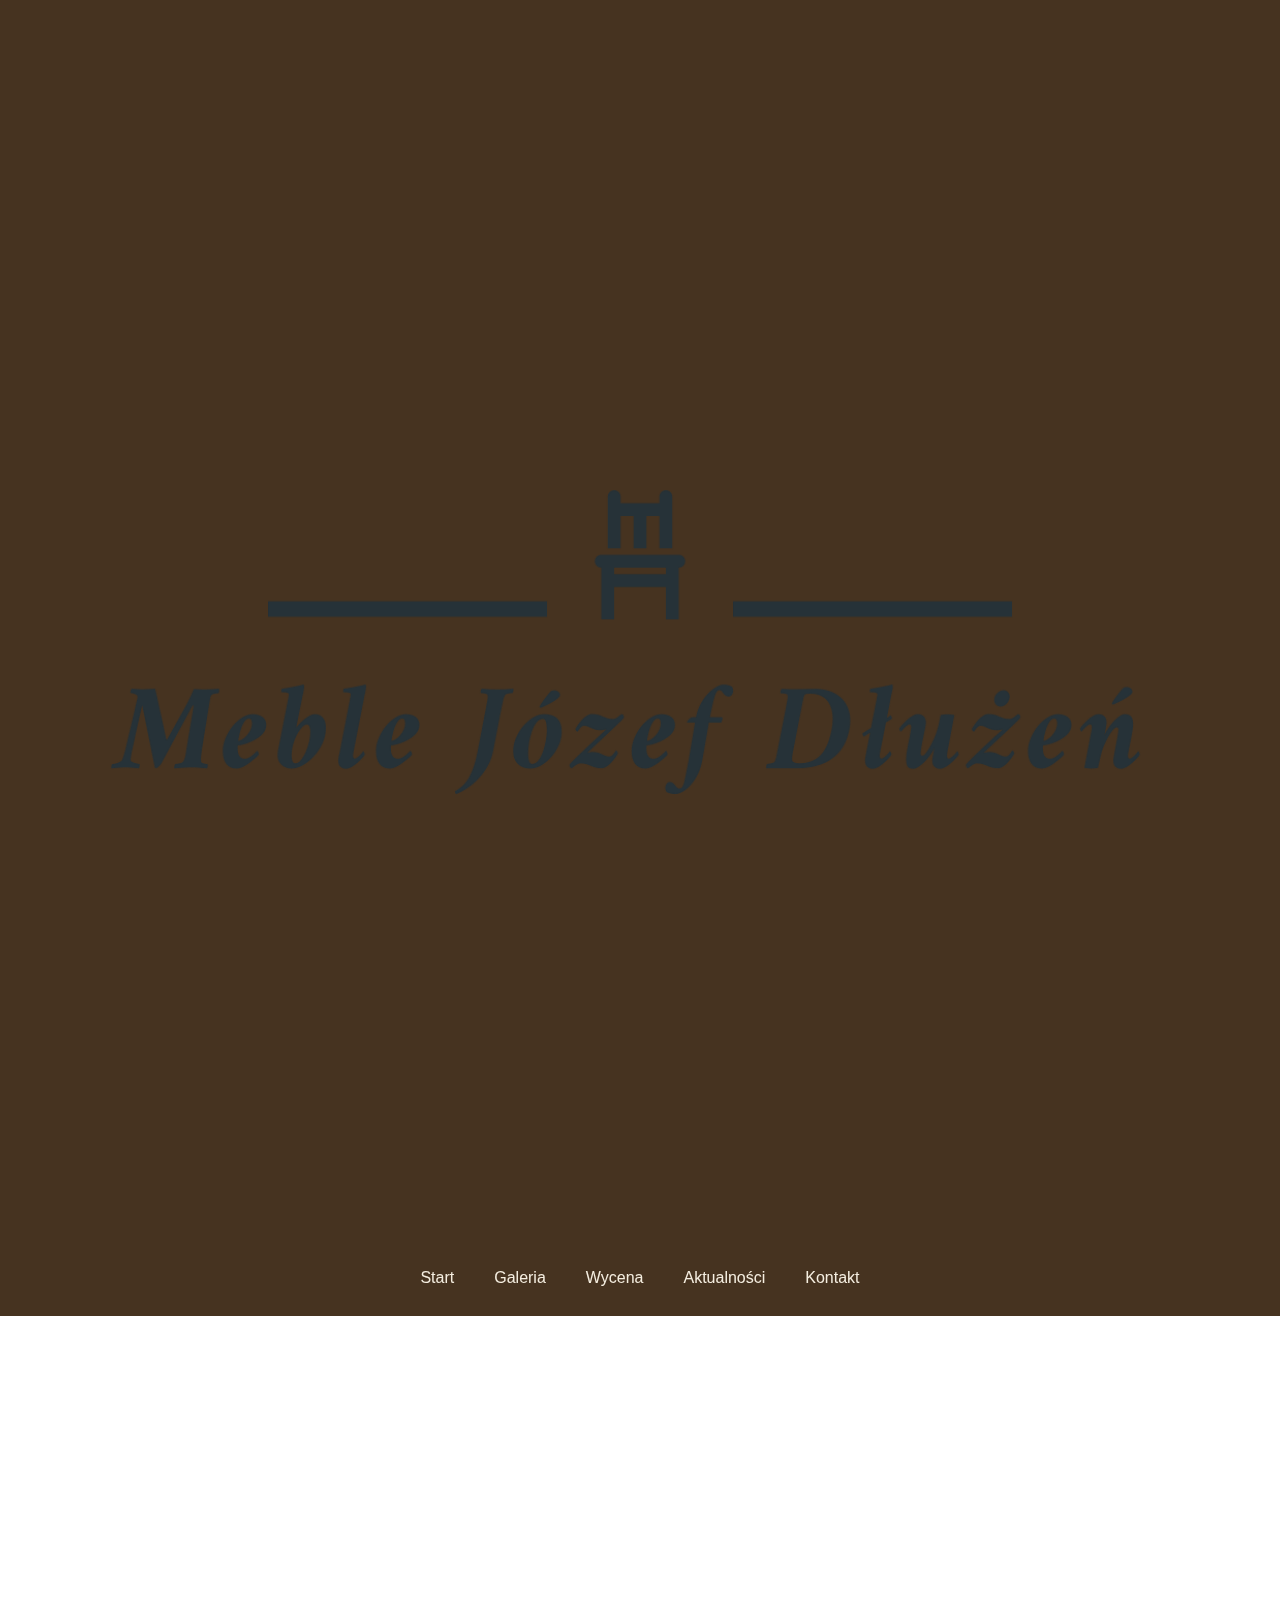
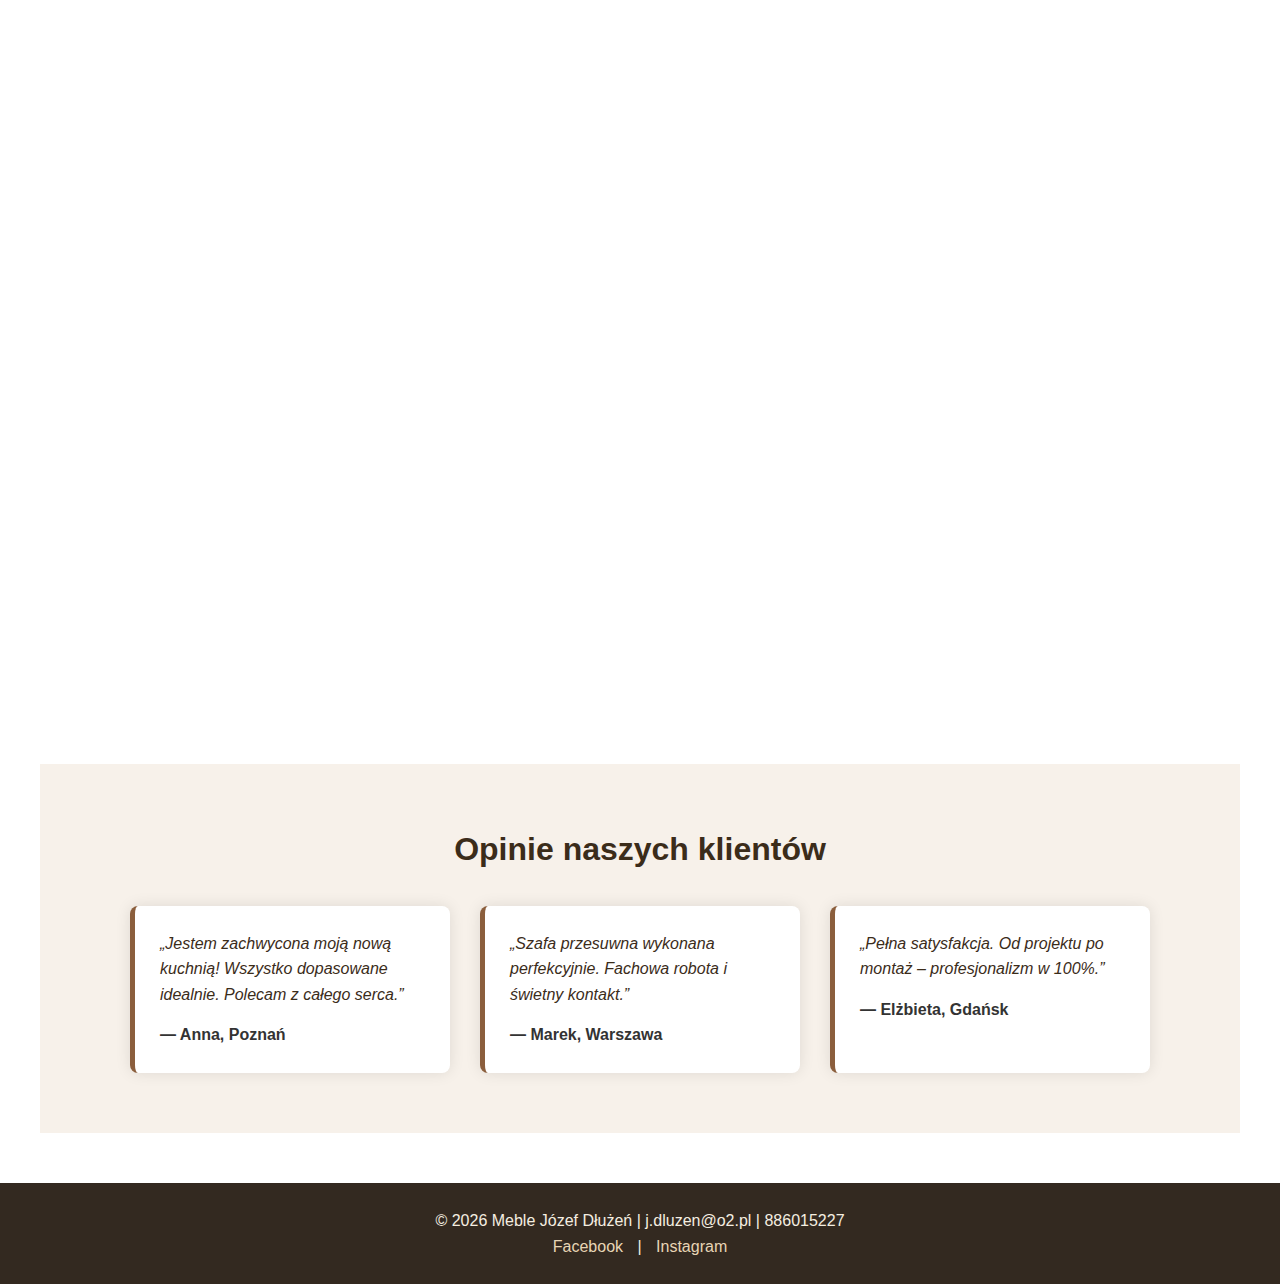
==== index.html @ 5831bed8 "asdasdasd" ====
<!DOCTYPE html>
<html lang="pl">
<head>
  <meta charset="UTF-8" />
  <title>Meble Józef Dłużeń</title>
  <meta name="viewport" content="width=device-width, initial-scale=1.0" />
  <link rel="stylesheet" href="css/style.css" />
  <script src="js/main.js" defer></script>
</head>
<body>
  <header class="main-header">
    <a href="index.html" class="logo-link"></a>
        <img src="images/logo-transparent.png" alt="Meble Józef Dłużeń" class="logo-image">
    </a>
    <button class="mobile-menu-toggle" aria-label="Toggle menu">☰</button>
    <div class="nav-overlay"></div>
    <nav class="main-nav">
      <a href="index.html">Start</a>
      <a href="galeria.html">Galeria</a>
      <a href="kalkulator.html">Wycena</a>
      <a href="aktualnosci.html">Aktualności</a>
      <a href="kontakt.html">Kontakt</a>
    </nav>
  </header>
  <section class="hero fade-in" id="hero">
    <div class="hero-text">
      <h1>Meble z duszą i charakterem</h1>
      <p>Tworzymy kuchnie, szafy i meble, które zostają z Tobą na lata.</p>
      <a href="galeria.html" class="btn">Zobacz nasze realizacje</a>
    </div>
  </section>

  <section class="mini-gallery fade-in">
    <h2>Nasze projekty</h2>
    <div class="mini-gallery-grid">
      <img src="images/sample1.jpg" onclick="openLightbox(this.src)" alt="Mini kuchnia" />
      <img src="images/sample2.jpg" onclick="openLightbox(this.src)" alt="Szafa" />
      <img src="images/sample3.jpg" onclick="openLightbox(this.src)" alt="Łazienka" />
      <img src="images/sample4.jpg" onclick="openLightbox(this.src)" alt="Biurko" />
	    <img src="images/sample5.jpg" onclick="openLightbox(this.src)" alt="Biurko" />
	    <img src="images/sample6.jpg" onclick="openLightbox(this.src)" alt="Biurko" />
    </div>
  </section>
<section class="testimonials">
  <h2>Opinie naszych klientów</h2>
  <div class="testimonial-list">
    <div class="testimonial">
      <p>„Jestem zachwycona moją nową kuchnią! Wszystko dopasowane idealnie. Polecam z całego serca.”</p>
      <span>— Anna, Poznań</span>
    </div>
    <div class="testimonial">
      <p>„Szafa przesuwna wykonana perfekcyjnie. Fachowa robota i świetny kontakt.”</p>
      <span>— Marek, Warszawa</span>
    </div>
    <div class="testimonial">
      <p>„Pełna satysfakcja. Od projektu po montaż – profesjonalizm w 100%.”</p>
      <span>— Elżbieta, Gdańsk</span>
    </div>
  </div>
</section>

  <footer class="main-footer">
    <p>&copy; 2025 Meble Józef Dłużeń | j.dluzen@o2.pl | 886015227</p>
    <div class="socials">
      <a href="#">Facebook</a> | <a href="#">Instagram</a>
    </div>
  </footer>
</body>
</html>
---- css/style.css ----
/* Reset i podstawy */
* {
  margin: 0;
  padding: 0;
  box-sizing: border-box;
}

body {
  font-family: 'Segoe UI', Tahoma, Geneva, Verdana, sans-serif;
  background: url('../images/tlo-drewno.jpg') no-repeat center center fixed;
  background-size: cover;
  color: #3b2c1a;
  line-height: 1.6;
}

/* Nagłówek */
.main-header {
  background-color: rgba(60, 40, 20, 0.95);
  color: #f5eee0;
  padding: 20px;
  text-align: center;
  position: sticky;
  top: 0;
  z-index: 1000;
  display: flex;
  flex-direction: column;
}

.main-header .logo {
  font-size: 2.2rem;
  font-weight: bold;
  margin-bottom: 15px;
}

.main-nav {
  display: flex;
  flex-wrap: wrap;
  justify-content: center;
  gap: 20px;
}

.main-nav a {
  text-decoration: none;
  color: #f5eee0;
  font-weight: 500;
  transition: color 0.3s ease;
  padding: 5px 10px;
}

.main-nav a:hover {
  color: #d2b48c;
}

/* Mobile Menu */
.mobile-menu-toggle {
  display: none;
  background: none;
  border: none;
  color: #f5eee0;
  font-size: 2rem;
  cursor: pointer;
  position: absolute;
  right: 20px;
  top: 25px;
  z-index: 1001;
}

.nav-overlay {
  display: none;
}

/* Hero sekcja */
.hero {
  background: linear-gradient(rgba(80, 55, 30, 0.7), rgba(80, 55, 30, 0.7)), url('../images/tlo-drewno.jpg') no-repeat center center;
  background-size: cover;
  color: #f5eee0;
  text-align: center;
  padding: 100px 20px;
  font-family: 'Georgia', serif;
  position: relative;
}

.hero::before {
  content: "";
  background: rgba(0, 0, 0, 0.5);
  position: absolute;
  inset: 0;
}

.hero-text {
  position: relative;
  z-index: 1;
  max-width: 700px;
  margin: 0 auto;
}

.hero-text h1 {
  font-size: 3rem;
  color: #d2b48c;
  margin-bottom: 1rem;
}

.hero-text p {
  font-size: 1.3rem;
  color: #e8d5b5;
  margin-bottom: 2rem;
}

.hero-text .btn {
  padding: 12px 30px;
  background-color: #a9744f;
  color: #fff;
  border-radius: 4px;
  text-decoration: none;
  font-weight: bold;
  transition: background 0.3s ease;
  display: inline-block;
}

.hero-text .btn:hover {
  background-color: #8d5e3a;
}

/* Galeria */
.mini-gallery {
  margin: 50px auto;
  max-width: 1200px;
  padding: 0 20px;
}

.mini-gallery h2 {
  text-align: center;
  margin-bottom: 30px;
  font-size: 2rem;
}

.mini-gallery-grid {
  display: grid;
  grid-template-columns: repeat(auto-fit, minmax(280px, 1fr));
  gap: 20px;
}

.mini-gallery-grid img {
  width: 100%;
  height: 220px;
  object-fit: cover;
  border-radius: 8px;
  cursor: pointer;
  transition: transform 0.3s ease;
  box-shadow: 0 3px 10px rgba(0,0,0,0.2);
}

.mini-gallery-grid img:hover {
  transform: scale(1.03);
}

/* Strona galerii */
.gallery {
  display: grid;
  grid-template-columns: repeat(auto-fit, minmax(320px, 1fr));
  gap: 25px;
  padding: 30px;
  max-width: 1400px;
  margin: 0 auto;
}

.gallery img {
  width: 100%;
  height: 280px;
  object-fit: cover;
  border-radius: 8px;
  cursor: pointer;
  transition: transform 0.3s ease;
  box-shadow: 0 3px 10px rgba(0,0,0,0.2);
}

.gallery img:hover {
  transform: scale(1.03);
}

/* Lightbox */
.lightbox-overlay {
  display: none;
  position: fixed;
  top: 0;
  left: 0;
  width: 100%;
  height: 100%;
  background: rgba(0,0,0,0.9);
  z-index: 9999;
  justify-content: center;
  align-items: center;
}

.lightbox-overlay.active {
  display: flex;
}

.lightbox-content {
  max-width: 90%;
  max-height: 90%;
}

.lightbox-content img {
  max-width: 100%;
  max-height: 90vh;
  border-radius: 8px;
  box-shadow: 0 0 20px rgba(0,0,0,0.6);
  animation: zoomIn 0.3s ease;
}

@keyframes zoomIn {
  from {
    transform: scale(0.9);
    opacity: 0;
  }
  to {
    transform: scale(1);
    opacity: 1;
  }
}

/* Stopka */
.main-footer {
  background-color: rgba(40, 30, 20, 0.95);
  color: #f5eee0;
  text-align: center;
  padding: 25px 10px;
  margin-top: 50px;
}

.main-footer .socials a {
  color: #e8d5b5;
  margin: 0 10px;
  text-decoration: none;
}

.main-footer .socials a:hover {
  color: #d2b48c;
}

/* Kalkulator */
.calculator {
  background-color: #fdf8f3;
  padding: 60px 20px;
  text-align: center;
  max-width: 1200px;
  margin: 0 auto;
}

.calculator form {
  max-width: 500px;
  margin: 0 auto;
  display: flex;
  flex-direction: column;
  gap: 15px;
}

.calculator select,
.calculator input {
  padding: 12px;
  border-radius: 6px;
  border: 1px solid #ccc;
  font-size: 1rem;
}

.calculator button {
  background-color: #8b5e3c;
  color: #fff;
  padding: 12px;
  border: none;
  border-radius: 6px;
  cursor: pointer;
  font-weight: bold;
  transition: background 0.3s ease;
}

.calculator button:hover {
  background-color: #a8714d;
}

.result-box {
  margin-top: 20px;
  background-color: #fff7ec;
  padding: 20px;
  border-radius: 8px;
  max-width: 500px;
  margin-left: auto;
  margin-right: auto;
  box-shadow: 0 0 10px rgba(0,0,0,0.05);
}

/* Kontakt */
.contact {
  padding: 60px 20px;
  background: #fdf8f3;
  max-width: 1200px;
  margin: 0 auto;
}

.contact form {
  max-width: 600px;
  margin: 0 auto 30px;
  display: flex;
  flex-direction: column;
  gap: 15px;
}

.contact input,
.contact textarea {
  padding: 12px;
  border: 1px solid #ccc;
  border-radius: 6px;
  font-family: inherit;
  font-size: 1rem;
}

.contact button {
  background-color: #8b5e3c;
  color: white;
  padding: 12px;
  border: none;
  border-radius: 6px;
  cursor: pointer;
}

.map-container {
  max-width: 600px;
  margin: 0 auto 20px;
}

.call-btn {
  display: block;
  background-color: #d19b66;
  color: white;
  text-align: center;
  padding: 12px;
  border-radius: 6px;
  font-weight: bold;
  text-decoration: none;
  max-width: 250px;
  margin: 20px auto;
  transition: background-color 0.3s ease;
}

.call-btn:hover {
  background-color: #b88755;
}

/* Animacje */
.fade-in {
  animation: fadeIn 1s ease forwards;
  opacity: 0;
}

@keyframes fadeIn {
  to {
    opacity: 1;
  }
}

/* Mobile Styles */
@media (max-width: 768px) {
  .main-header {
    flex-direction: row;
    justify-content: space-between;
    align-items: center;
    padding: 15px;
    text-align: left;
  }

  .main-header .logo {
    font-size: 1.5rem !important; /* Adjust this value as needed */
    white-space: nowrap; /* Prevents text from breaking into multiple lines */
    max-width: 80%; /* Ensures it doesn't overflow */
  }

  .mobile-menu-toggle {
    display: block;
  }

  .main-nav {
    position: fixed;
    top: 0;
    left: -100%;
    width: 80%;
    height: 100vh;
    background-color: rgba(60, 40, 20, 0.98);
    flex-direction: column;
    padding: 80px 20px 20px;
    transition: left 0.3s ease;
    z-index: 999;
  }

  .main-nav.active {
    left: 0;
  }

  .main-nav a {
    padding: 15px;
    margin: 5px 0;
    background: rgba(80, 55, 30, 0.7);
    border-radius: 4px;
    text-align: center;
  }

  .nav-overlay {
    display: none;
    position: fixed;
    top: 0;
    left: 0;
    right: 0;
    bottom: 0;
    background: rgba(0,0,0,0.5);
    z-index: 998;
  }

  body.menu-open {
    overflow: hidden;
  }

  body.menu-open .nav-overlay {
    display: block;
  }

  /* Responsywność hero */
  .hero {
    padding: 80px 20px;
  }

  .hero-text h1 {
    font-size: 2.2rem;
  }

  .hero-text p {
    font-size: 1.1rem;
  }

  /* Galeria */
  .mini-gallery-grid, .gallery {
    grid-template-columns: 1fr;
    gap: 15px;
  }

  .mini-gallery-grid img, .gallery img {
    height: 200px;
  }

  /* Kalkulator */
  .calculator {
    padding: 30px 15px;
  }
  
  .calculator form {
    padding: 15px;
  }
  
  .result-box {
    padding: 15px;
    margin: 15px auto;
  }

  /* Kontakt */
  .contact {
    padding: 30px 15px;
  }
  
  .contact form {
    padding: 15px;
  }
  
  .call-btn {
    width: 100%;
    max-width: none;
  }
}

@media (max-width: 480px) {
  .hero {
    padding: 60px 15px;
  }

  .hero-text h1 {
    font-size: 2rem;
  }

  /* Formularze */
  form input,
  form textarea,
  form select,
  form button {
    font-size: 16px !important;
  }
  
  .calculator button,
  .contact button {
    width: 100%;
    padding: 15px;
  }
}
/* Testimonials Section */
.testimonials {
  background-color: #f7f1ea;
  padding: 60px 20px;
  text-align: center;
  max-width: 1200px;
  margin: 0 auto;
}

.testimonials h2 {
  margin-bottom: 30px;
  font-size: 2rem;
}

.testimonial-list {
  display: flex;
  flex-wrap: wrap;
  justify-content: center;
  gap: 30px;
  margin-top: 30px;
}

.testimonial {
  background-color: #fff;
  border-left: 5px solid #8b5e3c;
  padding: 25px;
  max-width: 320px;
  box-shadow: 0 0 15px rgba(0,0,0,0.1);
  border-radius: 8px;
  font-style: italic;
  text-align: left;
  flex: 1 1 300px;
}

.testimonial p {
  margin-bottom: 15px;
  line-height: 1.6;
}

.testimonial span {
  display: block;
  margin-top: 10px;
  font-weight: bold;
  color: #333;
  font-style: normal;
}

@media (max-width: 768px) {
  .testimonials {
    padding: 40px 15px;
  }
  
  .testimonial {
    max-width: 100%;
    flex-basis: 100%;
  }
}
/* News Section */
.news-section {
  max-width: 800px;
  margin: 50px auto;
  padding: 0 20px;
}

.news-section h2 {
  font-size: 2rem;
  margin-bottom: 30px;
  text-align: center;
  color: #5a3e2a;
}

.news-article {
  margin-bottom: 40px;
  background: rgba(255, 255, 255, 0.9);
  padding: 25px;
  border-radius: 8px;
  box-shadow: 0 3px 10px rgba(0,0,0,0.1);
}

.news-article h3 {
  font-size: 1.4rem;
  color: #8b5e3c;
  margin-bottom: 15px;
}

.news-article p {
  line-height: 1.7;
  color: #555;
}

@media (max-width: 768px) {
  .news-section {
    padding: 0 15px;
  }
  
  .news-article {
    padding: 20px;
  }
  
  .news-article h3 {
    font-size: 1.2rem;
  }
}
.mini-gallery-grid img, 
.gallery img {
  -webkit-tap-highlight-color: transparent;
  -webkit-touch-callout: none;
  -webkit-user-select: none;
  user-select: none;
}
/* Logo Styles */
.logo-link {
  display: inline-block;
  max-width: 180px; /* Adjust based on your logo size */
  margin: 0 auto;
}

.logo-image {
  width: 100%;
  height: auto;
  display: block;
  transition: opacity 0.3s ease;
}

.logo-image:hover {
  opacity: 0.9;
}

/* Mobile Adjustments */
@media (max-width: 768px) {
  .logo-link {
    max-width: 140px; /* Smaller on mobile */
    margin-left: 10px; /* Aligns better with menu button */
  }
  
  /* If you need even smaller */
  @media (max-width: 480px) {
    .logo-link {
      max-width: 120px;
    }
  }
}
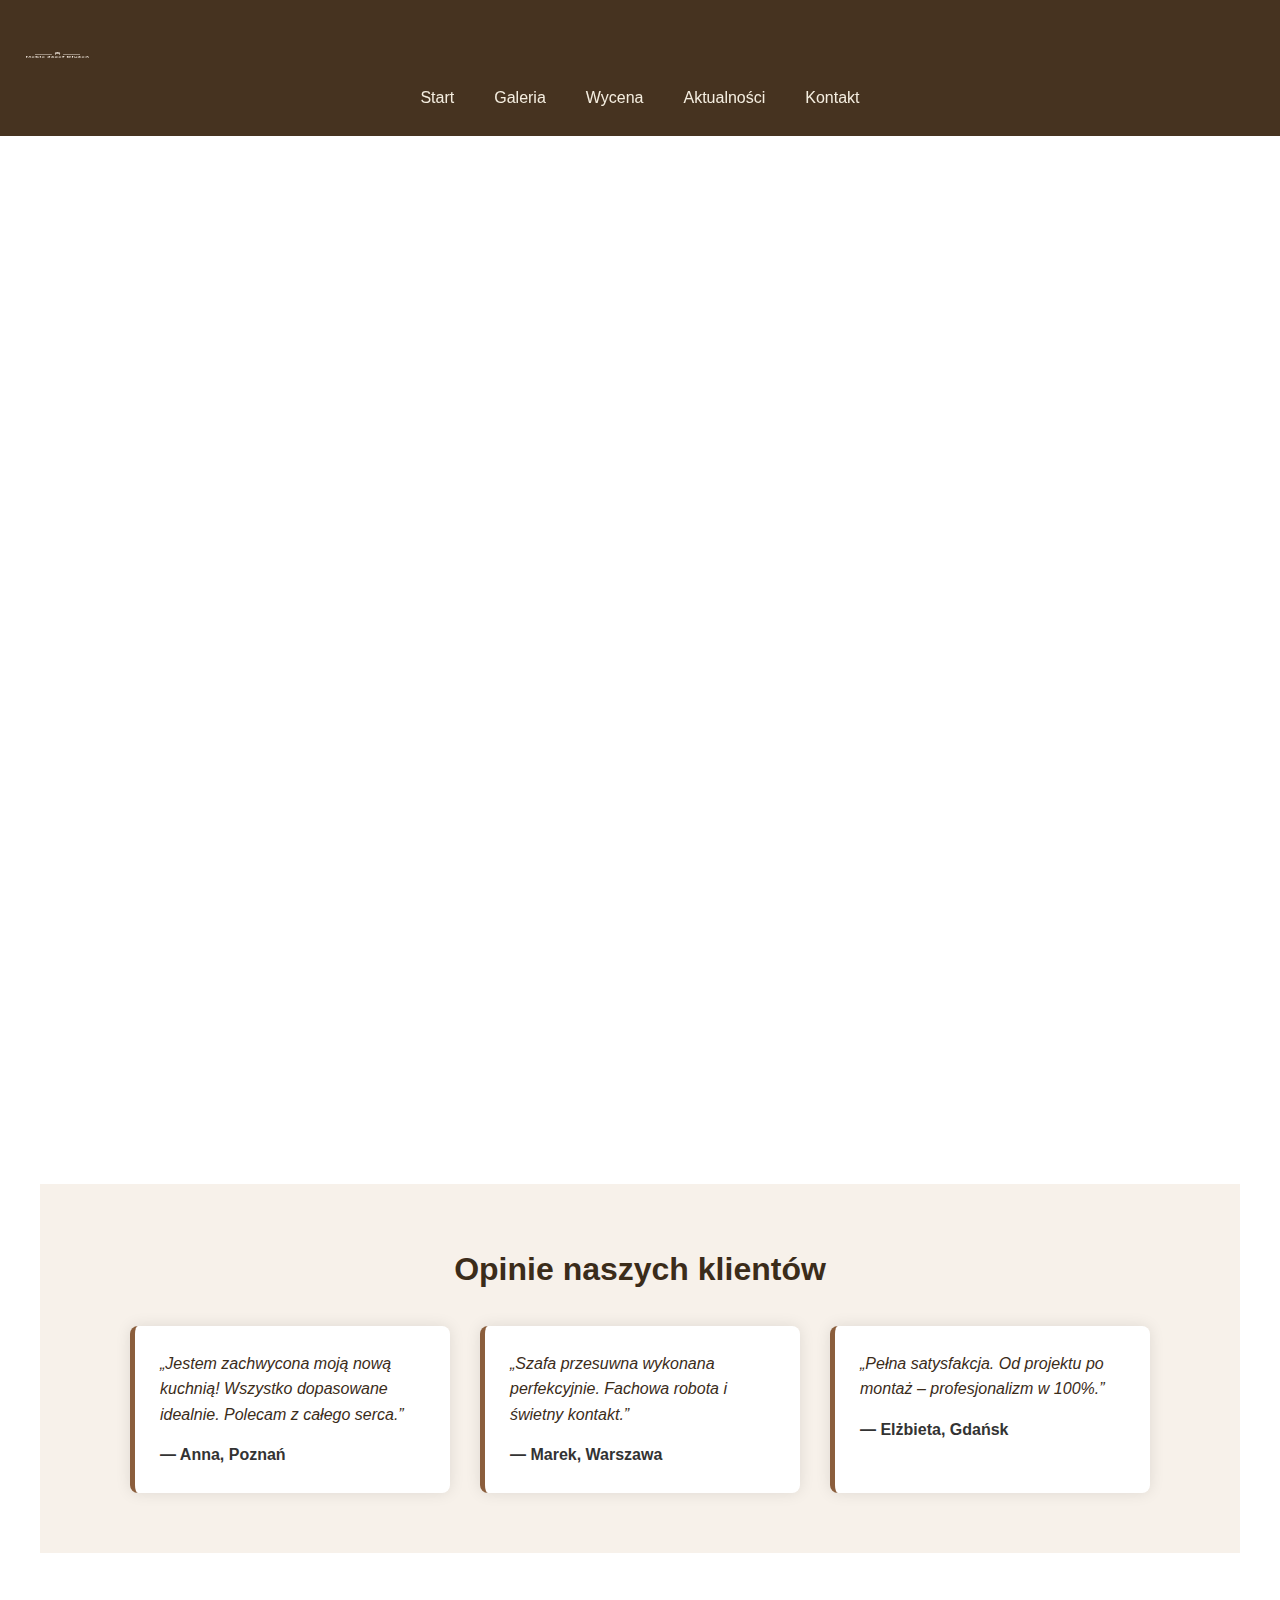
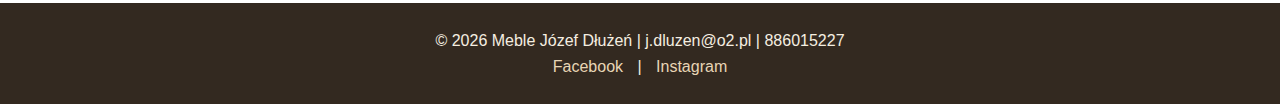
==== commit a0fcb5da: "changing logo" ====
--- a/index.html
+++ b/index.html
@@ -10,7 +10,12 @@
 <body>
   <header class="main-header">
     <a href="index.html" class="logo-link"></a>
-        <img src="images/logo-transparent.png" alt="Meble Józef Dłużeń" class="logo-image">
+    <img src="images/logo-transparent.png" 
+         alt="Meble Józef Dłużeń"
+         class="logo-image"
+         loading="lazy"
+         width="150" 
+         height="50">
     </a>
     <button class="mobile-menu-toggle" aria-label="Toggle menu">☰</button>
     <div class="nav-overlay"></div>
--- a/css/style.css
+++ b/css/style.css
@@ -610,16 +610,13 @@
 }
 /* Logo Styles */
 .logo-link {
-  display: inline-block;
-  max-width: 180px; /* Adjust based on your logo size */
-  margin: 0 auto;
+  width: 60px; /* Fixed width */
+  margin: 5px auto;
 }
 
 .logo-image {
-  width: 100%;
-  height: auto;
-  display: block;
-  transition: opacity 0.3s ease;
+  transform: scale(0.5); /* Makes it half size */
+  transform-origin: left center;
 }
 
 .logo-image:hover {
@@ -629,14 +626,7 @@
 /* Mobile Adjustments */
 @media (max-width: 768px) {
   .logo-link {
-    max-width: 140px; /* Smaller on mobile */
-    margin-left: 10px; /* Aligns better with menu button */
-  }
-  
-  /* If you need even smaller */
-  @media (max-width: 480px) {
-    .logo-link {
-      max-width: 120px;
-    }
+    width: 80px; /* Smaller on mobile */
+    margin-left: 0; /* Better alignment */
   }
 }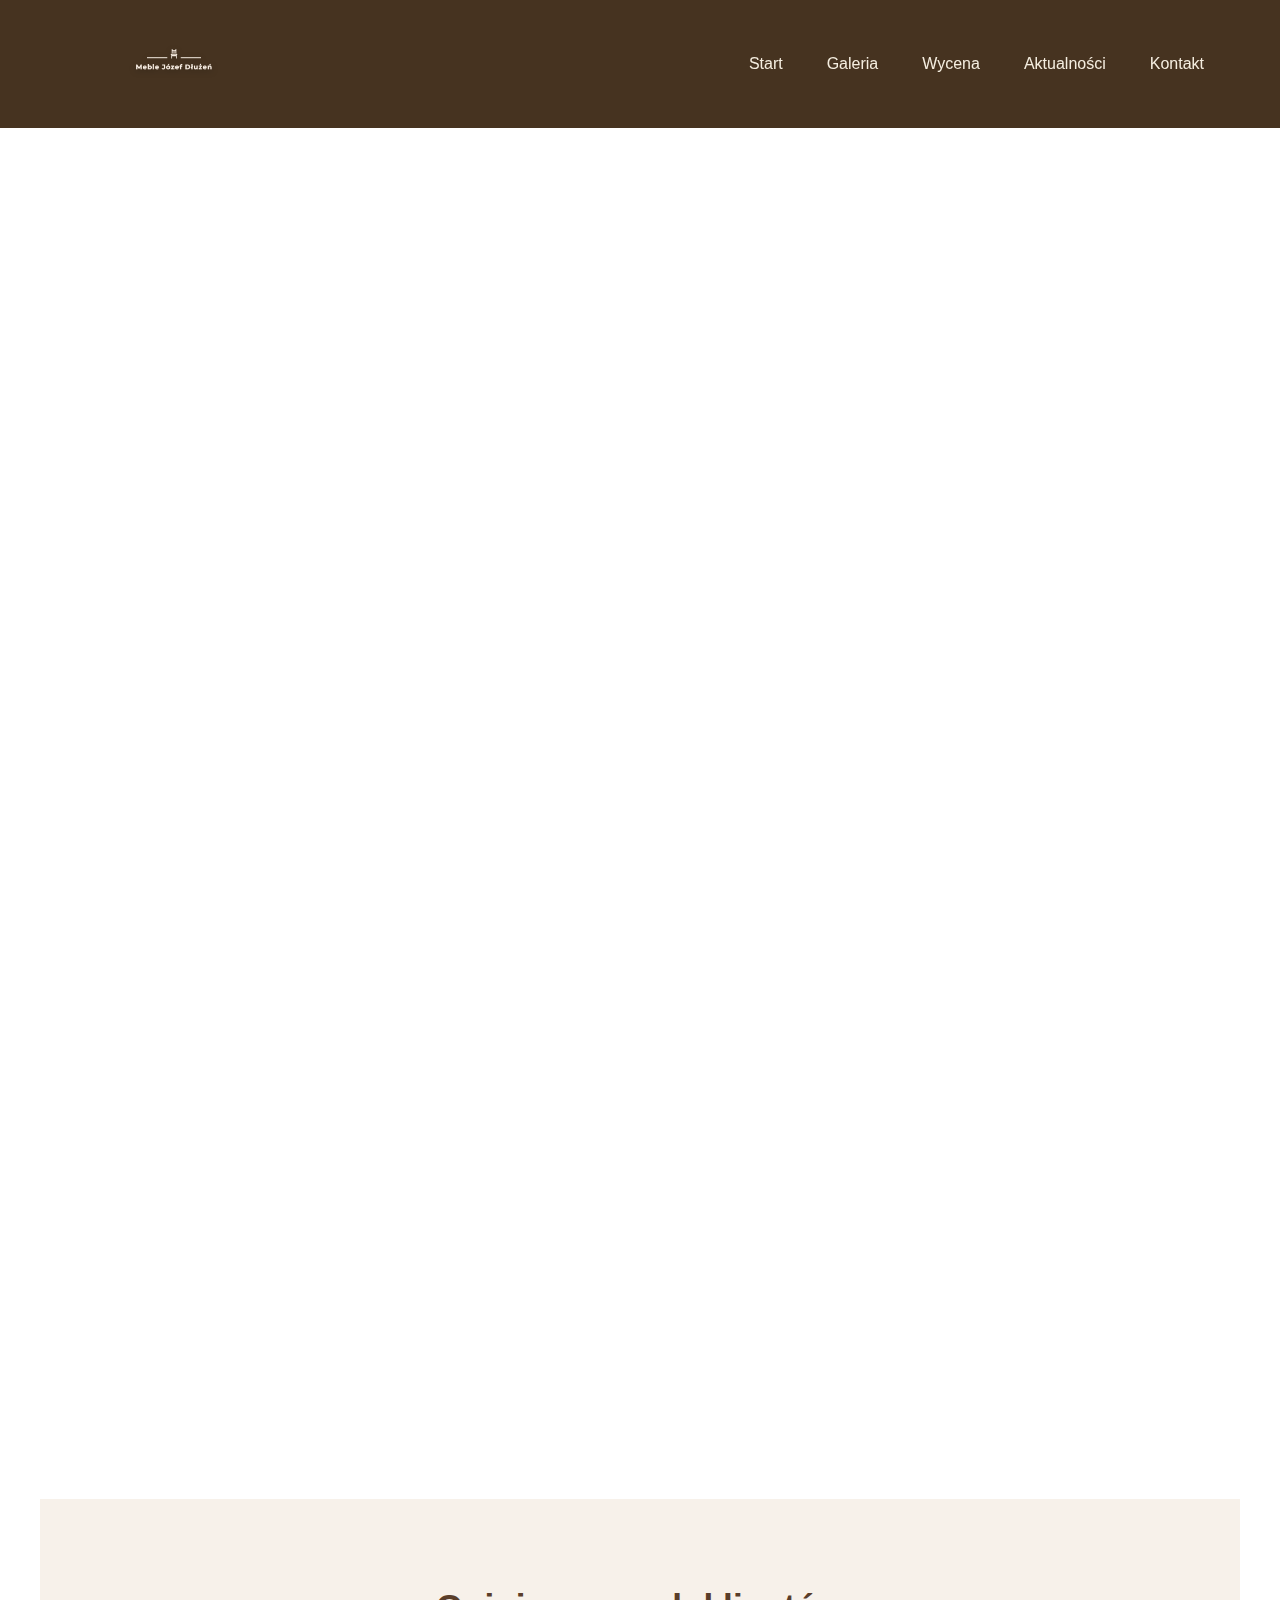
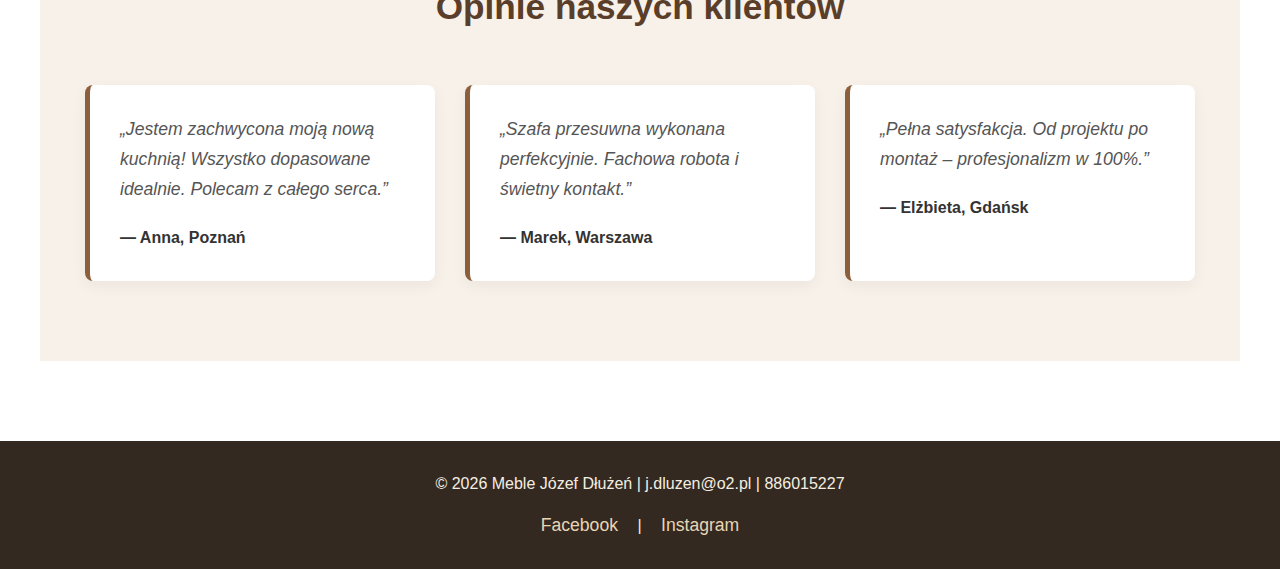
==== commit 201d7e91: "changes" ====
--- a/index.html
+++ b/index.html
@@ -9,16 +9,14 @@
 </head>
 <body>
   <header class="main-header">
-    <a href="index.html" class="logo-link"></a>
-    <img src="images/logo-transparent.png" 
-         alt="Meble Józef Dłużeń"
-         class="logo-image"
-         loading="lazy"
-         width="150" 
-         height="50">
+    <a href="index.html" class="logo-link">
+      <img src="images/logo-transparent.png" 
+           alt="Meble Józef Dłużeń"
+           class="logo-image"
+           loading="lazy">
     </a>
     <button class="mobile-menu-toggle" aria-label="Toggle menu">☰</button>
-    <div class="nav-overlay"></div>
+
     <nav class="main-nav">
       <a href="index.html">Start</a>
       <a href="galeria.html">Galeria</a>
@@ -26,6 +24,8 @@
       <a href="aktualnosci.html">Aktualności</a>
       <a href="kontakt.html">Kontakt</a>
     </nav>
+
+    <div class="nav-overlay"></div>
   </header>
   <section class="hero fade-in" id="hero">
     <div class="hero-text">
--- a/css/style.css
+++ b/css/style.css
@@ -13,42 +13,62 @@
   line-height: 1.6;
 }
 
-/* Nagłówek */
+/* Nagłówek - Zaktualizowany układ */
 .main-header {
   background-color: rgba(60, 40, 20, 0.95);
   color: #f5eee0;
-  padding: 20px;
-  text-align: center;
+  padding: 15px 5%;
   position: sticky;
   top: 0;
   z-index: 1000;
   display: flex;
-  flex-direction: column;
-}
-
-.main-header .logo {
-  font-size: 2.2rem;
-  font-weight: bold;
-  margin-bottom: 15px;
-}
-
+  flex-wrap: wrap;
+  align-items: center;
+  justify-content: space-between;
+}
+
+/* Nowe style dla logo */
+.logo-link {
+  display: block;
+  width: 220px; /* Rozmiar na desktop */
+  margin-right: auto;
+  z-index: 1001;
+  transition: transform 0.3s ease;
+}
+
+.logo-image {
+  width: 100%;
+  height: auto;
+  max-height: 90px;
+  object-fit: contain;
+  image-rendering: -webkit-optimize-contrast;
+  filter: drop-shadow(0 2px 3px rgba(0,0,0,0.3));
+}
+
+.logo-link:hover .logo-image {
+  transform: scale(1.05);
+}
+
+/* Nawigacja */
 .main-nav {
   display: flex;
   flex-wrap: wrap;
-  justify-content: center;
   gap: 20px;
+  margin-left: 30px;
 }
 
 .main-nav a {
   text-decoration: none;
   color: #f5eee0;
   font-weight: 500;
-  transition: color 0.3s ease;
-  padding: 5px 10px;
+  transition: all 0.3s ease;
+  padding: 8px 12px;
+  border-radius: 4px;
 }
 
 .main-nav a:hover {
   color: #d2b48c;
+  background: rgba(80, 55, 30, 0.5);
 }
 
 /* Mobile Menu */
@@ -59,10 +79,8 @@
   color: #f5eee0;
   font-size: 2rem;
   cursor: pointer;
-  position: absolute;
-  right: 20px;
-  top: 25px;
   z-index: 1001;
+  order: 2;
 }
 
 .nav-overlay {
@@ -75,9 +93,13 @@
   background-size: cover;
   color: #f5eee0;
   text-align: center;
-  padding: 100px 20px;
+  padding: 120px 20px;
   font-family: 'Georgia', serif;
   position: relative;
+  min-height: 70vh;
+  display: flex;
+  align-items: center;
+  justify-content: center;
 }
 
 .hero::before {
@@ -90,92 +112,101 @@
 .hero-text {
   position: relative;
   z-index: 1;
-  max-width: 700px;
-  margin: 0 auto;
+  max-width: 800px;
+  padding: 0 20px;
 }
 
 .hero-text h1 {
-  font-size: 3rem;
+  font-size: 3.2rem;
   color: #d2b48c;
-  margin-bottom: 1rem;
+  margin-bottom: 1.5rem;
+  text-shadow: 1px 1px 3px rgba(0,0,0,0.5);
 }
 
 .hero-text p {
-  font-size: 1.3rem;
+  font-size: 1.4rem;
   color: #e8d5b5;
-  margin-bottom: 2rem;
+  margin-bottom: 2.5rem;
+  text-shadow: 1px 1px 2px rgba(0,0,0,0.5);
 }
 
 .hero-text .btn {
-  padding: 12px 30px;
+  padding: 14px 35px;
   background-color: #a9744f;
   color: #fff;
   border-radius: 4px;
   text-decoration: none;
   font-weight: bold;
-  transition: background 0.3s ease;
+  transition: all 0.3s ease;
   display: inline-block;
+  font-size: 1.1rem;
+  border: 2px solid transparent;
 }
 
 .hero-text .btn:hover {
   background-color: #8d5e3a;
+  border-color: #f5eee0;
 }
 
 /* Galeria */
 .mini-gallery {
-  margin: 50px auto;
-  max-width: 1200px;
+  margin: 60px auto;
+  max-width: 1300px;
   padding: 0 20px;
 }
 
 .mini-gallery h2 {
   text-align: center;
-  margin-bottom: 30px;
-  font-size: 2rem;
+  margin-bottom: 40px;
+  font-size: 2.2rem;
+  color: #5a3e2a;
 }
 
 .mini-gallery-grid {
   display: grid;
-  grid-template-columns: repeat(auto-fit, minmax(280px, 1fr));
-  gap: 20px;
+  grid-template-columns: repeat(auto-fit, minmax(300px, 1fr));
+  gap: 25px;
 }
 
 .mini-gallery-grid img {
   width: 100%;
-  height: 220px;
+  height: 250px;
   object-fit: cover;
   border-radius: 8px;
   cursor: pointer;
-  transition: transform 0.3s ease;
-  box-shadow: 0 3px 10px rgba(0,0,0,0.2);
+  transition: all 0.4s ease;
+  box-shadow: 0 4px 12px rgba(0,0,0,0.2);
+  -webkit-tap-highlight-color: transparent;
 }
 
 .mini-gallery-grid img:hover {
   transform: scale(1.03);
+  box-shadow: 0 6px 16px rgba(0,0,0,0.3);
 }
 
 /* Strona galerii */
 .gallery {
   display: grid;
-  grid-template-columns: repeat(auto-fit, minmax(320px, 1fr));
-  gap: 25px;
-  padding: 30px;
-  max-width: 1400px;
+  grid-template-columns: repeat(auto-fit, minmax(350px, 1fr));
+  gap: 30px;
+  padding: 40px;
+  max-width: 1500px;
   margin: 0 auto;
 }
 
 .gallery img {
   width: 100%;
-  height: 280px;
+  height: 300px;
   object-fit: cover;
-  border-radius: 8px;
+  border-radius: 10px;
   cursor: pointer;
-  transition: transform 0.3s ease;
-  box-shadow: 0 3px 10px rgba(0,0,0,0.2);
+  transition: all 0.4s ease;
+  box-shadow: 0 4px 12px rgba(0,0,0,0.2);
 }
 
 .gallery img:hover {
   transform: scale(1.03);
+  box-shadow: 0 6px 16px rgba(0,0,0,0.3);
 }
 
 /* Lightbox */
@@ -186,7 +217,7 @@
   left: 0;
   width: 100%;
   height: 100%;
-  background: rgba(0,0,0,0.9);
+  background: rgba(0,0,0,0.95);
   z-index: 9999;
   justify-content: center;
   align-items: center;
@@ -199,19 +230,20 @@
 .lightbox-content {
   max-width: 90%;
   max-height: 90%;
+  position: relative;
 }
 
 .lightbox-content img {
   max-width: 100%;
   max-height: 90vh;
-  border-radius: 8px;
-  box-shadow: 0 0 20px rgba(0,0,0,0.6);
-  animation: zoomIn 0.3s ease;
+  border-radius: 12px;
+  box-shadow: 0 0 30px rgba(0,0,0,0.8);
+  animation: zoomIn 0.4s ease;
 }
 
 @keyframes zoomIn {
   from {
-    transform: scale(0.9);
+    transform: scale(0.95);
     opacity: 0;
   }
   to {
@@ -225,14 +257,20 @@
   background-color: rgba(40, 30, 20, 0.95);
   color: #f5eee0;
   text-align: center;
-  padding: 25px 10px;
-  margin-top: 50px;
+  padding: 30px 10px;
+  margin-top: 80px;
+}
+
+.main-footer p {
+  margin-bottom: 15px;
 }
 
 .main-footer .socials a {
   color: #e8d5b5;
-  margin: 0 10px;
+  margin: 0 15px;
   text-decoration: none;
+  font-size: 1.1rem;
+  transition: color 0.3s ease;
 }
 
 .main-footer .socials a:hover {
@@ -242,91 +280,156 @@
 /* Kalkulator */
 .calculator {
   background-color: #fdf8f3;
-  padding: 60px 20px;
+  padding: 80px 20px;
   text-align: center;
   max-width: 1200px;
   margin: 0 auto;
+  border-radius: 10px;
+  box-shadow: 0 5px 15px rgba(0,0,0,0.1);
+}
+
+.calculator h2 {
+  color: #5a3e2a;
+  margin-bottom: 40px;
+  font-size: 2.2rem;
 }
 
 .calculator form {
-  max-width: 500px;
+  max-width: 600px;
   margin: 0 auto;
   display: flex;
   flex-direction: column;
-  gap: 15px;
+  gap: 20px;
+}
+
+.calculator label {
+  display: block;
+  text-align: left;
+  margin-bottom: 8px;
+  color: #5a3e2a;
+  font-weight: 500;
 }
 
 .calculator select,
 .calculator input {
-  padding: 12px;
+  padding: 14px;
   border-radius: 6px;
   border: 1px solid #ccc;
   font-size: 1rem;
+  background: #fff;
 }
 
 .calculator button {
   background-color: #8b5e3c;
   color: #fff;
-  padding: 12px;
+  padding: 14px;
   border: none;
   border-radius: 6px;
   cursor: pointer;
   font-weight: bold;
-  transition: background 0.3s ease;
+  font-size: 1.1rem;
+  transition: all 0.3s ease;
+  margin-top: 10px;
 }
 
 .calculator button:hover {
   background-color: #a8714d;
+  transform: translateY(-2px);
 }
 
 .result-box {
-  margin-top: 20px;
+  margin-top: 30px;
   background-color: #fff7ec;
-  padding: 20px;
+  padding: 25px;
   border-radius: 8px;
-  max-width: 500px;
+  max-width: 600px;
   margin-left: auto;
   margin-right: auto;
-  box-shadow: 0 0 10px rgba(0,0,0,0.05);
+  box-shadow: 0 3px 10px rgba(0,0,0,0.05);
+  text-align: left;
+}
+
+.result-box p {
+  margin-bottom: 10px;
+  color: #5a3e2a;
+}
+
+.result-box .note {
+  font-size: 0.9rem;
+  color: #888;
+  margin-top: 15px;
 }
 
 /* Kontakt */
 .contact {
-  padding: 60px 20px;
+  padding: 80px 20px;
   background: #fdf8f3;
   max-width: 1200px;
   margin: 0 auto;
+  border-radius: 10px;
+  box-shadow: 0 5px 15px rgba(0,0,0,0.1);
+}
+
+.contact h2 {
+  text-align: center;
+  color: #5a3e2a;
+  margin-bottom: 40px;
+  font-size: 2.2rem;
 }
 
 .contact form {
   max-width: 600px;
-  margin: 0 auto 30px;
+  margin: 0 auto 40px;
   display: flex;
   flex-direction: column;
-  gap: 15px;
+  gap: 20px;
+}
+
+.contact label {
+  display: block;
+  margin-bottom: 8px;
+  color: #5a3e2a;
+  font-weight: 500;
 }
 
 .contact input,
 .contact textarea {
-  padding: 12px;
+  padding: 14px;
   border: 1px solid #ccc;
   border-radius: 6px;
   font-family: inherit;
   font-size: 1rem;
+  width: 100%;
+}
+
+.contact textarea {
+  min-height: 150px;
+  resize: vertical;
 }
 
 .contact button {
   background-color: #8b5e3c;
   color: white;
-  padding: 12px;
+  padding: 14px;
   border: none;
   border-radius: 6px;
   cursor: pointer;
+  font-weight: bold;
+  font-size: 1.1rem;
+  transition: all 0.3s ease;
+}
+
+.contact button:hover {
+  background-color: #a8714d;
+  transform: translateY(-2px);
 }
 
 .map-container {
-  max-width: 600px;
-  margin: 0 auto 20px;
+  max-width: 800px;
+  margin: 0 auto;
+  border-radius: 10px;
+  overflow: hidden;
+  box-shadow: 0 3px 15px rgba(0,0,0,0.1);
 }
 
 .call-btn {
@@ -334,17 +437,113 @@
   background-color: #d19b66;
   color: white;
   text-align: center;
-  padding: 12px;
+  padding: 14px;
   border-radius: 6px;
   font-weight: bold;
   text-decoration: none;
-  max-width: 250px;
-  margin: 20px auto;
-  transition: background-color 0.3s ease;
+  max-width: 300px;
+  margin: 30px auto;
+  transition: all 0.3s ease;
+  font-size: 1.1rem;
 }
 
 .call-btn:hover {
   background-color: #b88755;
+  transform: translateY(-2px);
+}
+
+/* Opinie */
+.testimonials {
+  background-color: #f7f1ea;
+  padding: 80px 20px;
+  text-align: center;
+  max-width: 1200px;
+  margin: 0 auto;
+}
+
+.testimonials h2 {
+  color: #5a3e2a;
+  margin-bottom: 50px;
+  font-size: 2.2rem;
+}
+
+.testimonial-list {
+  display: flex;
+  flex-wrap: wrap;
+  justify-content: center;
+  gap: 30px;
+  margin-top: 30px;
+}
+
+.testimonial {
+  background-color: #fff;
+  border-left: 5px solid #8b5e3c;
+  padding: 30px;
+  max-width: 350px;
+  box-shadow: 0 5px 15px rgba(0,0,0,0.05);
+  border-radius: 8px;
+  font-style: italic;
+  text-align: left;
+  flex: 1 1 300px;
+  transition: transform 0.3s ease;
+}
+
+.testimonial:hover {
+  transform: translateY(-5px);
+}
+
+.testimonial p {
+  margin-bottom: 20px;
+  line-height: 1.7;
+  color: #555;
+  font-size: 1.1rem;
+}
+
+.testimonial span {
+  display: block;
+  margin-top: 15px;
+  font-weight: bold;
+  color: #333;
+  font-style: normal;
+}
+
+/* Aktualności */
+.news-section {
+  max-width: 900px;
+  margin: 60px auto;
+  padding: 0 20px;
+}
+
+.news-section h2 {
+  font-size: 2.2rem;
+  margin-bottom: 40px;
+  text-align: center;
+  color: #5a3e2a;
+}
+
+.news-article {
+  margin-bottom: 50px;
+  background: rgba(255, 255, 255, 0.95);
+  padding: 30px;
+  border-radius: 10px;
+  box-shadow: 0 5px 15px rgba(0,0,0,0.1);
+  transition: transform 0.3s ease;
+}
+
+.news-article:hover {
+  transform: translateY(-3px);
+}
+
+.news-article h3 {
+  font-size: 1.5rem;
+  color: #8b5e3c;
+  margin-bottom: 20px;
+}
+
+.news-article p {
+  line-height: 1.8;
+  color: #555;
+  margin-bottom: 15px;
 }
 
 /* Animacje */
@@ -360,50 +559,62 @@
 }
 
 /* Mobile Styles */
+@media (max-width: 992px) {
+  .logo-link {
+    width: 180px;
+  }
+  
+  .hero-text h1 {
+    font-size: 2.8rem;
+  }
+  
+  .hero-text p {
+    font-size: 1.2rem;
+  }
+}
+
 @media (max-width: 768px) {
   .main-header {
-    flex-direction: row;
-    justify-content: space-between;
-    align-items: center;
-    padding: 15px;
-    text-align: left;
-  }
-
-  .main-header .logo {
-    font-size: 1.5rem !important; /* Adjust this value as needed */
-    white-space: nowrap; /* Prevents text from breaking into multiple lines */
-    max-width: 80%; /* Ensures it doesn't overflow */
-  }
-
+    padding: 12px 5%;
+  }
+  
+  .logo-link {
+    width: 160px;
+    order: 1;
+  }
+  
   .mobile-menu-toggle {
     display: block;
-  }
-
+    order: 2;
+  }
+  
   .main-nav {
     position: fixed;
     top: 0;
     left: -100%;
-    width: 80%;
+    width: 85%;
     height: 100vh;
     background-color: rgba(60, 40, 20, 0.98);
     flex-direction: column;
-    padding: 80px 20px 20px;
-    transition: left 0.3s ease;
-    z-index: 999;
-  }
-
+    padding: 80px 30px 30px;
+    transition: left 0.4s ease;
+    z-index: 1000;
+    margin-left: 0;
+    order: 3;
+    justify-content: flex-start;
+  }
+  
   .main-nav.active {
     left: 0;
   }
-
+  
   .main-nav a {
     padding: 15px;
-    margin: 5px 0;
+    margin: 8px 0;
     background: rgba(80, 55, 30, 0.7);
-    border-radius: 4px;
     text-align: center;
   }
-
+  
   .nav-overlay {
     display: none;
     position: fixed;
@@ -412,221 +623,73 @@
     right: 0;
     bottom: 0;
     background: rgba(0,0,0,0.5);
-    z-index: 998;
-  }
-
+    z-index: 999;
+  }
+  
   body.menu-open {
     overflow: hidden;
   }
-
+  
   body.menu-open .nav-overlay {
     display: block;
   }
-
-  /* Responsywność hero */
+  
   .hero {
-    padding: 80px 20px;
-  }
-
+    padding: 100px 20px;
+    min-height: 60vh;
+  }
+  
   .hero-text h1 {
-    font-size: 2.2rem;
-  }
-
+    font-size: 2.4rem;
+  }
+  
   .hero-text p {
     font-size: 1.1rem;
   }
-
-  /* Galeria */
-  .mini-gallery-grid, .gallery {
+  
+  .mini-gallery-grid, 
+  .gallery {
     grid-template-columns: 1fr;
-    gap: 15px;
-  }
-
-  .mini-gallery-grid img, .gallery img {
-    height: 200px;
-  }
-
-  /* Kalkulator */
-  .calculator {
-    padding: 30px 15px;
-  }
-  
-  .calculator form {
-    padding: 15px;
-  }
-  
-  .result-box {
-    padding: 15px;
-    margin: 15px auto;
-  }
-
-  /* Kontakt */
+  }
+  
+  .calculator,
   .contact {
-    padding: 30px 15px;
-  }
-  
-  .contact form {
-    padding: 15px;
+    padding: 50px 20px;
+  }
+  
+  .testimonial {
+    max-width: 100%;
+  }
+}
+
+@media (max-width: 480px) {
+  .logo-link {
+    width: 140px; /* 3x większe niż poprzednio */
+  }
+  
+  .logo-image {
+    max-height: 70px;
+  }
+  
+  .hero {
+    padding: 80px 15px;
+  }
+  
+  .hero-text h1 {
+    font-size: 2rem;
+  }
+  
+  .hero-text .btn {
+    padding: 12px 25px;
+    font-size: 1rem;
+  }
+  
+  .main-footer p {
+    font-size: 0.9rem;
   }
   
   .call-btn {
     width: 100%;
     max-width: none;
   }
-}
-
-@media (max-width: 480px) {
-  .hero {
-    padding: 60px 15px;
-  }
-
-  .hero-text h1 {
-    font-size: 2rem;
-  }
-
-  /* Formularze */
-  form input,
-  form textarea,
-  form select,
-  form button {
-    font-size: 16px !important;
-  }
-  
-  .calculator button,
-  .contact button {
-    width: 100%;
-    padding: 15px;
-  }
-}
-/* Testimonials Section */
-.testimonials {
-  background-color: #f7f1ea;
-  padding: 60px 20px;
-  text-align: center;
-  max-width: 1200px;
-  margin: 0 auto;
-}
-
-.testimonials h2 {
-  margin-bottom: 30px;
-  font-size: 2rem;
-}
-
-.testimonial-list {
-  display: flex;
-  flex-wrap: wrap;
-  justify-content: center;
-  gap: 30px;
-  margin-top: 30px;
-}
-
-.testimonial {
-  background-color: #fff;
-  border-left: 5px solid #8b5e3c;
-  padding: 25px;
-  max-width: 320px;
-  box-shadow: 0 0 15px rgba(0,0,0,0.1);
-  border-radius: 8px;
-  font-style: italic;
-  text-align: left;
-  flex: 1 1 300px;
-}
-
-.testimonial p {
-  margin-bottom: 15px;
-  line-height: 1.6;
-}
-
-.testimonial span {
-  display: block;
-  margin-top: 10px;
-  font-weight: bold;
-  color: #333;
-  font-style: normal;
-}
-
-@media (max-width: 768px) {
-  .testimonials {
-    padding: 40px 15px;
-  }
-  
-  .testimonial {
-    max-width: 100%;
-    flex-basis: 100%;
-  }
-}
-/* News Section */
-.news-section {
-  max-width: 800px;
-  margin: 50px auto;
-  padding: 0 20px;
-}
-
-.news-section h2 {
-  font-size: 2rem;
-  margin-bottom: 30px;
-  text-align: center;
-  color: #5a3e2a;
-}
-
-.news-article {
-  margin-bottom: 40px;
-  background: rgba(255, 255, 255, 0.9);
-  padding: 25px;
-  border-radius: 8px;
-  box-shadow: 0 3px 10px rgba(0,0,0,0.1);
-}
-
-.news-article h3 {
-  font-size: 1.4rem;
-  color: #8b5e3c;
-  margin-bottom: 15px;
-}
-
-.news-article p {
-  line-height: 1.7;
-  color: #555;
-}
-
-@media (max-width: 768px) {
-  .news-section {
-    padding: 0 15px;
-  }
-  
-  .news-article {
-    padding: 20px;
-  }
-  
-  .news-article h3 {
-    font-size: 1.2rem;
-  }
-}
-.mini-gallery-grid img, 
-.gallery img {
-  -webkit-tap-highlight-color: transparent;
-  -webkit-touch-callout: none;
-  -webkit-user-select: none;
-  user-select: none;
-}
-/* Logo Styles */
-.logo-link {
-  width: 60px; /* Fixed width */
-  margin: 5px auto;
-}
-
-.logo-image {
-  transform: scale(0.5); /* Makes it half size */
-  transform-origin: left center;
-}
-
-.logo-image:hover {
-  opacity: 0.9;
-}
-
-/* Mobile Adjustments */
-@media (max-width: 768px) {
-  .logo-link {
-    width: 80px; /* Smaller on mobile */
-    margin-left: 0; /* Better alignment */
-  }
 }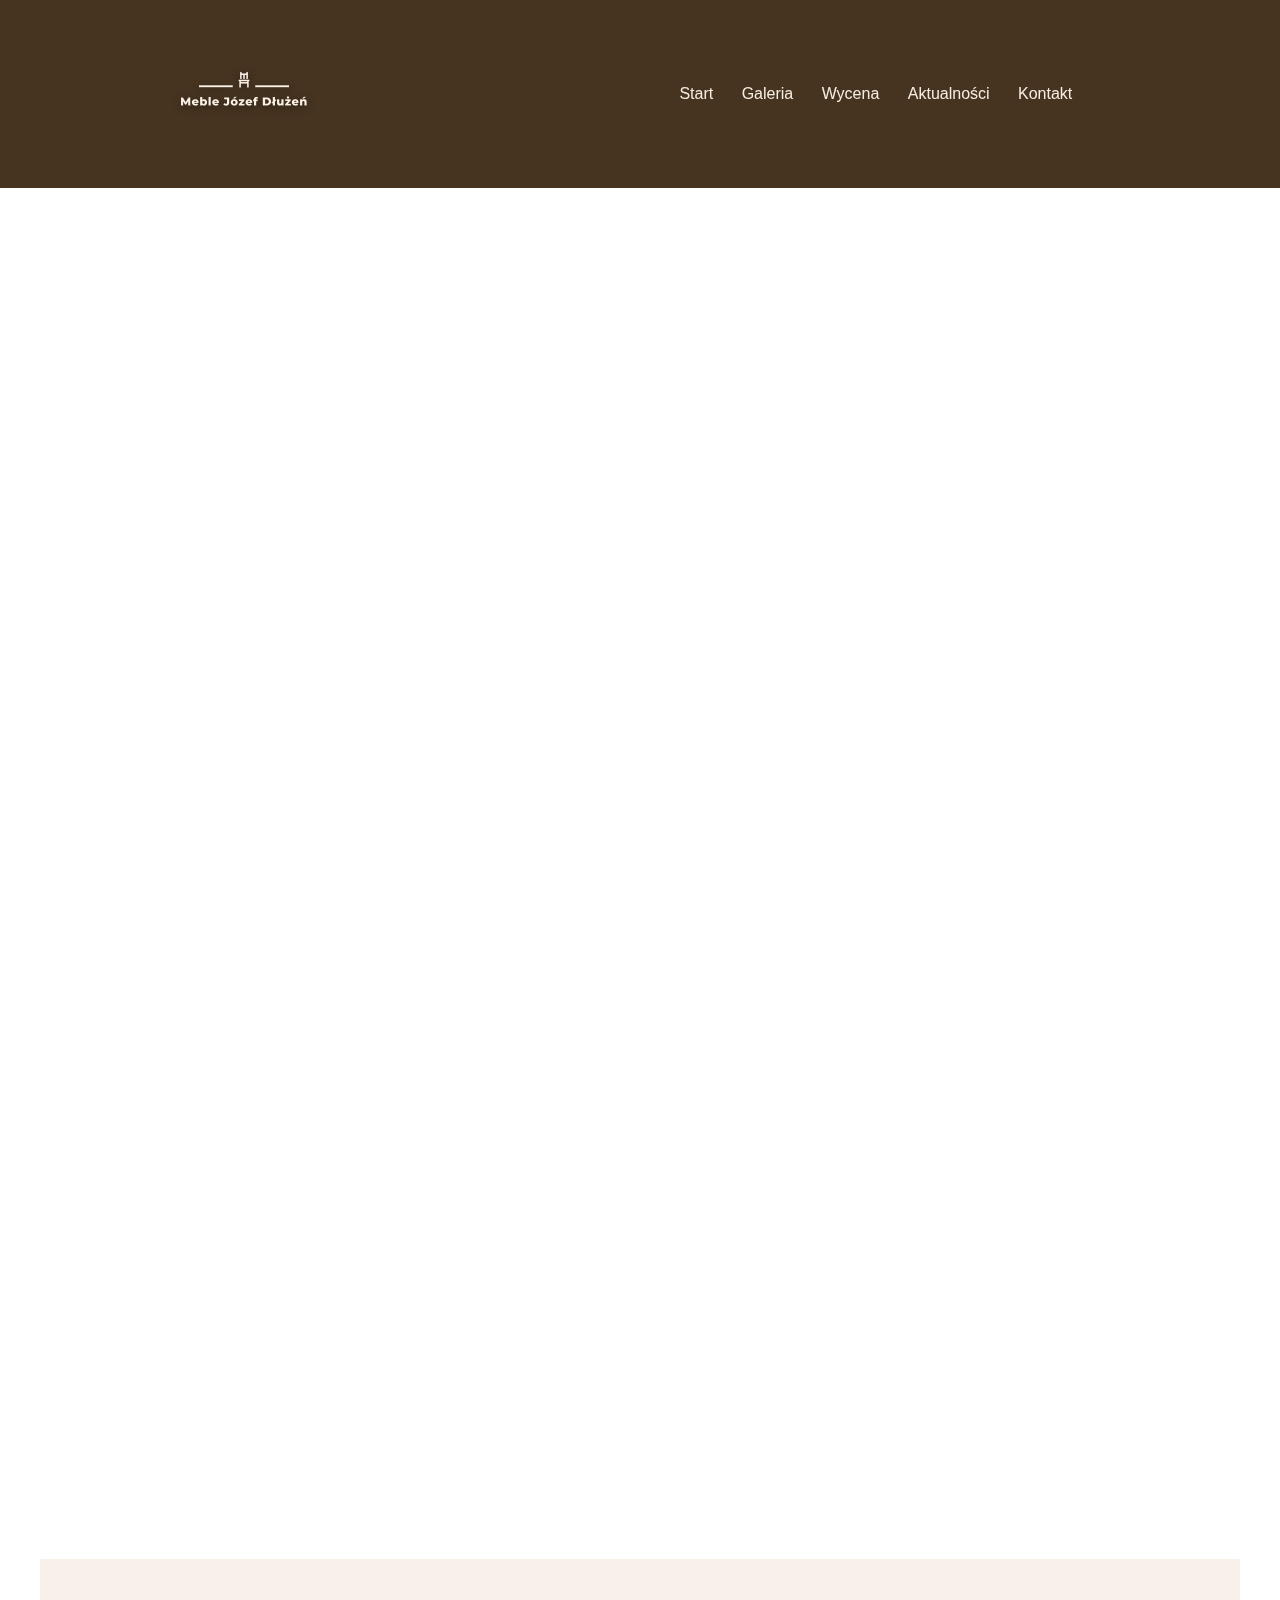
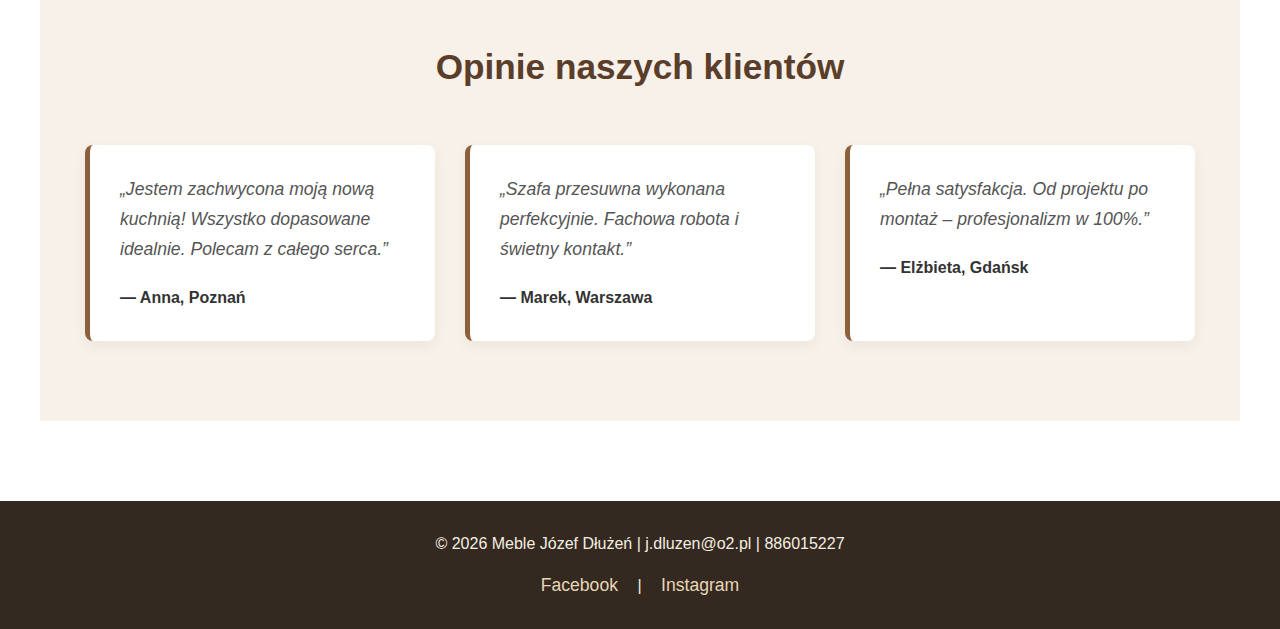
==== commit 8bd0f80c: "asdasdsad" ====
--- a/index.html
+++ b/index.html
@@ -13,7 +13,7 @@
       <img src="images/logo-transparent.png" 
            alt="Meble Józef Dłużeń"
            class="logo-image"
-           loading="lazy">
+           loading="eager">
     </a>
     <button class="mobile-menu-toggle" aria-label="Toggle menu">☰</button>
 
--- a/css/style.css
+++ b/css/style.css
@@ -30,7 +30,7 @@
 /* Nowe style dla logo */
 .logo-link {
   display: block;
-  width: 220px; /* Rozmiar na desktop */
+  width: 360px; /* Rozmiar na desktop */
   margin-right: auto;
   z-index: 1001;
   transition: transform 0.3s ease;
@@ -39,10 +39,10 @@
 .logo-image {
   width: 100%;
   height: auto;
-  max-height: 90px;
+  max-height: 150px;
   object-fit: contain;
   image-rendering: -webkit-optimize-contrast;
-  filter: drop-shadow(0 2px 3px rgba(0,0,0,0.3));
+  filter: drop-shadow(0 2px 4px rgba(0,0,0,0.4));
 }
 
 .logo-link:hover .logo-image {
@@ -51,10 +51,9 @@
 
 /* Nawigacja */
 .main-nav {
-  display: flex;
-  flex-wrap: wrap;
-  gap: 20px;
-  margin-left: 30px;
+  margin-left: auto;
+  margin-right: auto; /* Centers nav between logo and edge */
+  padding: 0 20px;
 }
 
 .main-nav a {
@@ -561,7 +560,7 @@
 /* Mobile Styles */
 @media (max-width: 992px) {
   .logo-link {
-    width: 180px;
+    width: 300px;
   }
   
   .hero-text h1 {
@@ -575,12 +574,11 @@
 
 @media (max-width: 768px) {
   .main-header {
-    padding: 12px 5%;
+    flex-wrap: nowrap; /* Prevents logo from breaking */
   }
   
   .logo-link {
-    width: 160px;
-    order: 1;
+    flex-shrink: 0; /* Prevents logo from shrinking */
   }
   
   .mobile-menu-toggle {
@@ -662,13 +660,14 @@
   }
 }
 
-@media (max-width: 480px) {
+@media (max-width: 768px) {
   .logo-link {
-    width: 140px; /* 3x większe niż poprzednio */
+    width: 240px; /* 3x większe niż poprzednio */
+    margin-left: 0;
   }
   
   .logo-image {
-    max-height: 70px;
+    max-height: 120px;
   }
   
   .hero {
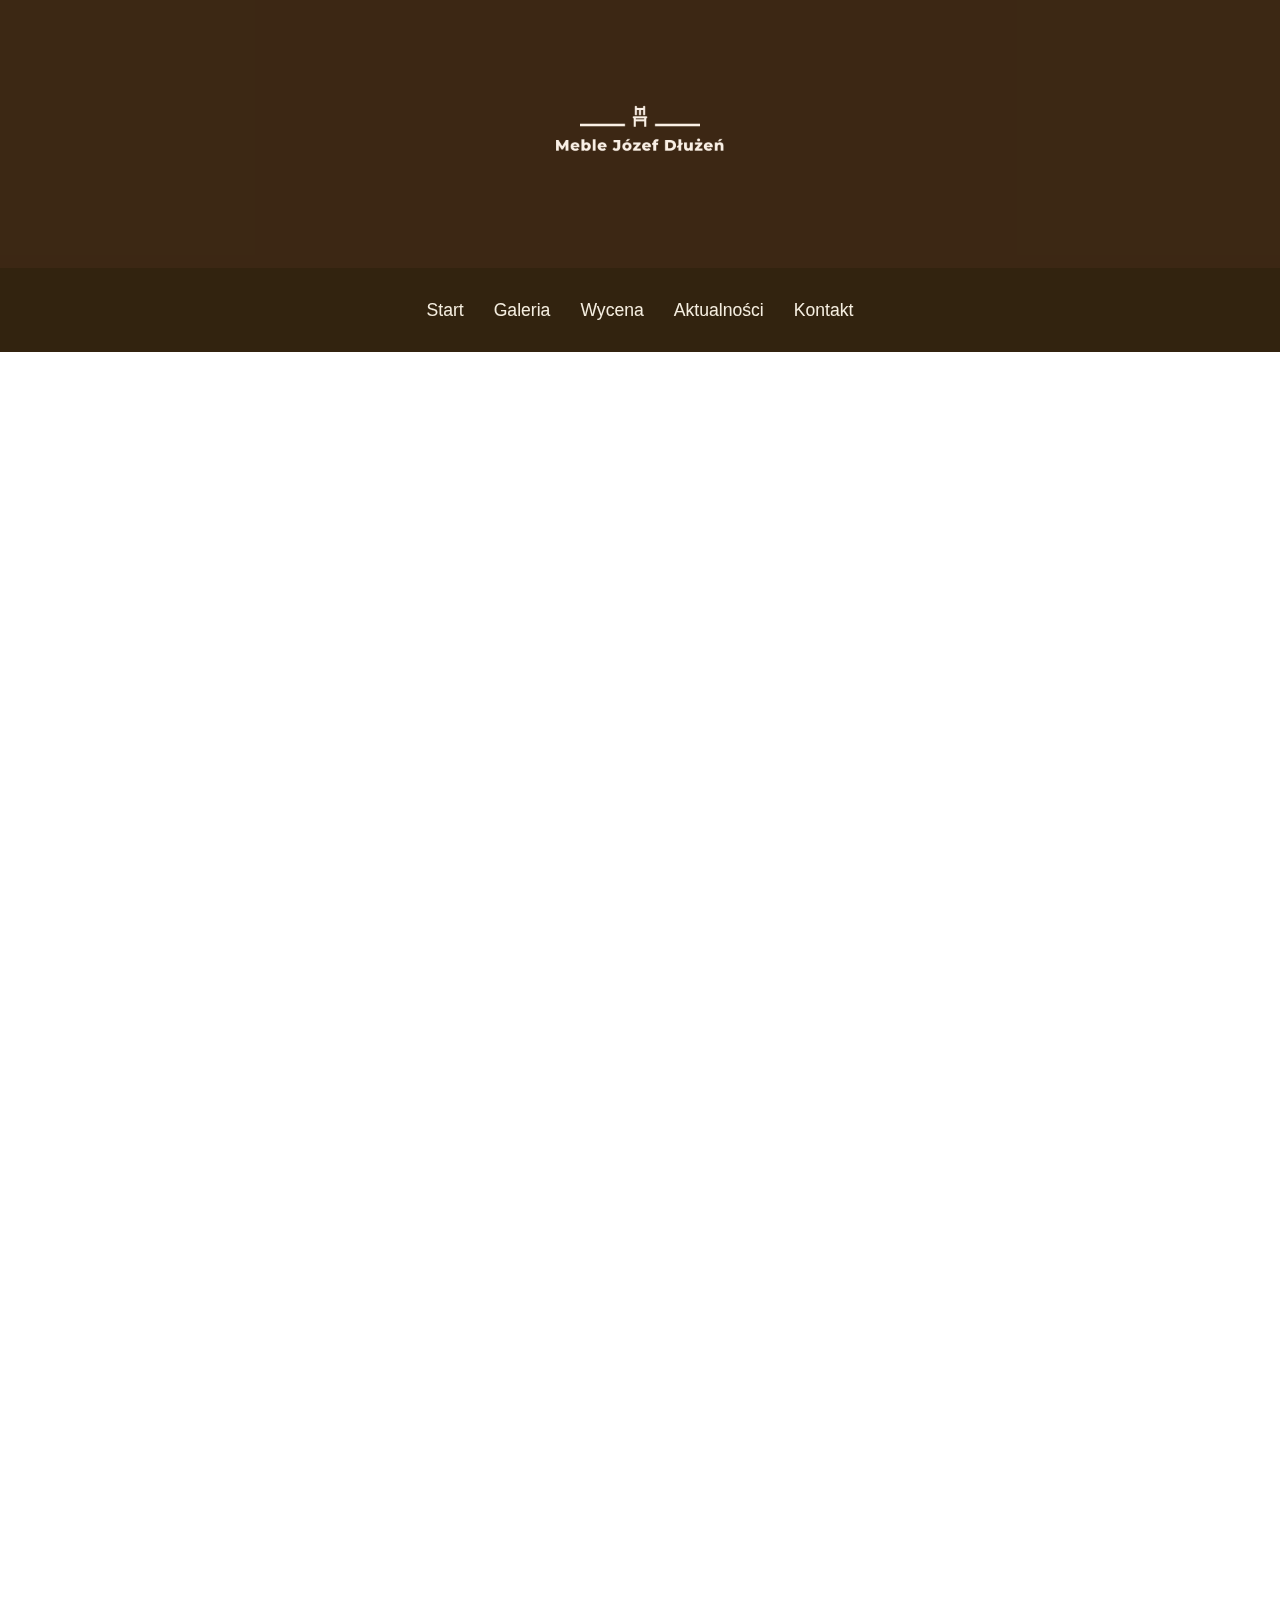
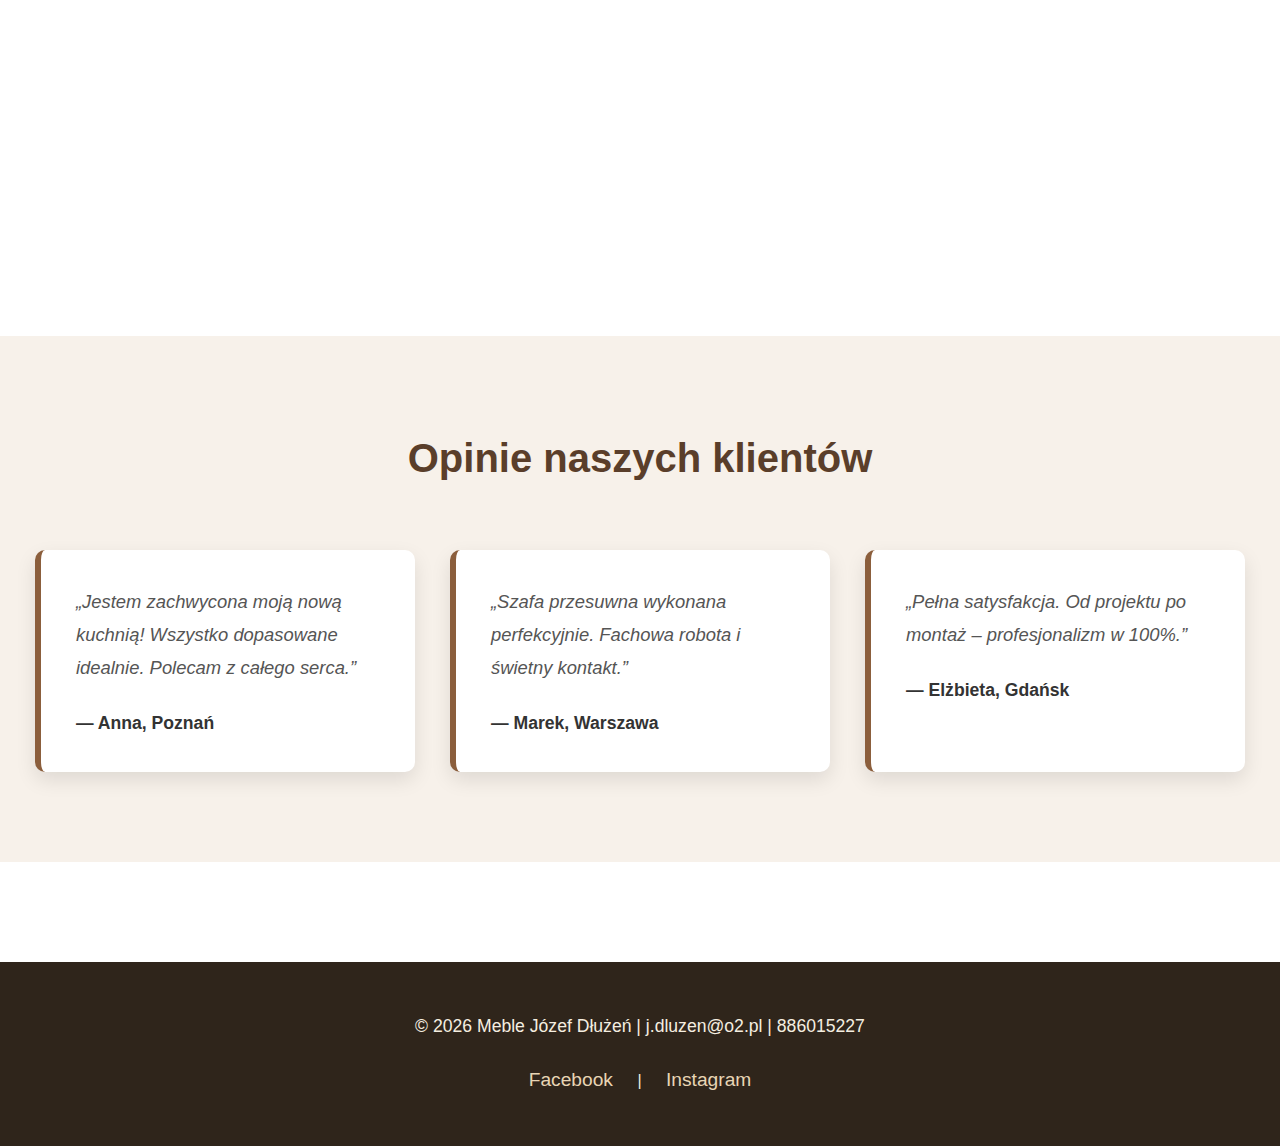
==== commit e70599f8: "asdasdasdad" ====
--- a/index.html
+++ b/index.html
@@ -9,12 +9,13 @@
 </head>
 <body>
   <header class="main-header">
-    <a href="index.html" class="logo-link">
-      <img src="images/logo-transparent.png" 
-           alt="Meble Józef Dłużeń"
-           class="logo-image"
-           loading="eager">
-    </a>
+    <div class="logo-container">
+      <a href="index.html" class="logo-link">
+        <img src="images/logo-transparent.png" 
+             alt="Meble Józef Dłużeń"
+             class="logo-image">
+      </a>
+    </div>
     <button class="mobile-menu-toggle" aria-label="Toggle menu">☰</button>
 
     <nav class="main-nav">
--- a/css/style.css
+++ b/css/style.css
@@ -1,8 +1,9 @@
-/* Reset i podstawy */
+/* ===== RESET & BASE STYLES ===== */
 * {
   margin: 0;
   padding: 0;
   box-sizing: border-box;
+  outline: none; /* Removes red outlines */
 }
 
 body {
@@ -13,55 +14,58 @@
   line-height: 1.6;
 }
 
-/* Nagłówek - Zaktualizowany układ */
+/* ===== MAIN HEADER WITH 2X LARGER CENTERED LOGO ===== */
 .main-header {
   background-color: rgba(60, 40, 20, 0.95);
-  color: #f5eee0;
-  padding: 15px 5%;
   position: sticky;
   top: 0;
   z-index: 1000;
   display: flex;
-  flex-wrap: wrap;
-  align-items: center;
-  justify-content: space-between;
-}
-
-/* Nowe style dla logo */
+  flex-direction: column;
+  align-items: center; /* This centers everything */
+}
+
+.logo-container {
+  width: 100%;
+  display: flex;
+  justify-content: center; /* Center horizontally */
+  padding: 30px 0;
+  background-color: rgba(60, 40, 20, 0.98);
+}
+
 .logo-link {
   display: block;
-  width: 360px; /* Rozmiar na desktop */
-  margin-right: auto;
-  z-index: 1001;
-  transition: transform 0.3s ease;
+  width: min(700px, 90vw); /* Much wider */
 }
 
 .logo-image {
   width: 100%;
   height: auto;
-  max-height: 150px;
+  max-height: 200px; /* Taller */
   object-fit: contain;
-  image-rendering: -webkit-optimize-contrast;
-  filter: drop-shadow(0 2px 4px rgba(0,0,0,0.4));
+  margin: 0 auto; /* Extra centering */
 }
 
 .logo-link:hover .logo-image {
   transform: scale(1.05);
 }
 
-/* Nawigacja */
+/* ===== NAVIGATION ===== */
 .main-nav {
-  margin-left: auto;
-  margin-right: auto; /* Centers nav between logo and edge */
-  padding: 0 20px;
+  width: 100%;
+  display: flex;
+  justify-content: center;
+  padding: 20px 5%;
+  background-color: rgba(50, 35, 15, 0.95);
 }
 
 .main-nav a {
+  color: #f5eee0;
   text-decoration: none;
-  color: #f5eee0;
   font-weight: 500;
+  font-size: 1.1rem;
+  padding: 8px 15px;
   transition: all 0.3s ease;
-  padding: 8px 12px;
   border-radius: 4px;
 }
 
@@ -70,32 +74,31 @@
   background: rgba(80, 55, 30, 0.5);
 }
 
-/* Mobile Menu */
 .mobile-menu-toggle {
   display: none;
   background: none;
   border: none;
   color: #f5eee0;
-  font-size: 2rem;
+  font-size: 2.2rem;
   cursor: pointer;
+  position: absolute;
+  right: 25px;
+  top: 30px;
   z-index: 1001;
-  order: 2;
 }
 
 .nav-overlay {
   display: none;
 }
 
-/* Hero sekcja */
+/* ===== HERO SECTION ===== */
 .hero {
-  background: linear-gradient(rgba(80, 55, 30, 0.7), rgba(80, 55, 30, 0.7)), url('../images/tlo-drewno.jpg') no-repeat center center;
-  background-size: cover;
+  background: linear-gradient(rgba(80, 55, 30, 0.7), rgba(80, 55, 30, 0.7));
   color: #f5eee0;
   text-align: center;
   padding: 120px 20px;
-  font-family: 'Georgia', serif;
   position: relative;
-  min-height: 70vh;
+  min-height: 80vh;
   display: flex;
   align-items: center;
   justify-content: center;
@@ -111,26 +114,26 @@
 .hero-text {
   position: relative;
   z-index: 1;
-  max-width: 800px;
+  max-width: 900px;
   padding: 0 20px;
 }
 
 .hero-text h1 {
-  font-size: 3.2rem;
+  font-size: 3.5rem;
   color: #d2b48c;
-  margin-bottom: 1.5rem;
+  margin-bottom: 2rem;
+  text-shadow: 1px 1px 4px rgba(0,0,0,0.6);
+}
+
+.hero-text p {
+  font-size: 1.5rem;
+  color: #e8d5b5;
+  margin-bottom: 3rem;
   text-shadow: 1px 1px 3px rgba(0,0,0,0.5);
 }
 
-.hero-text p {
-  font-size: 1.4rem;
-  color: #e8d5b5;
-  margin-bottom: 2.5rem;
-  text-shadow: 1px 1px 2px rgba(0,0,0,0.5);
-}
-
 .hero-text .btn {
-  padding: 14px 35px;
+  padding: 16px 40px;
   background-color: #a9744f;
   color: #fff;
   border-radius: 4px;
@@ -138,7 +141,7 @@
   font-weight: bold;
   transition: all 0.3s ease;
   display: inline-block;
-  font-size: 1.1rem;
+  font-size: 1.2rem;
   border: 2px solid transparent;
 }
 
@@ -147,68 +150,67 @@
   border-color: #f5eee0;
 }
 
-/* Galeria */
+/* ===== GALLERY ===== */
 .mini-gallery {
-  margin: 60px auto;
-  max-width: 1300px;
+  margin: 80px auto;
+  max-width: 1500px;
   padding: 0 20px;
 }
 
 .mini-gallery h2 {
   text-align: center;
-  margin-bottom: 40px;
-  font-size: 2.2rem;
+  margin-bottom: 50px;
+  font-size: 2.5rem;
   color: #5a3e2a;
 }
 
 .mini-gallery-grid {
   display: grid;
-  grid-template-columns: repeat(auto-fit, minmax(300px, 1fr));
-  gap: 25px;
+  grid-template-columns: repeat(auto-fit, minmax(320px, 1fr));
+  gap: 30px;
 }
 
 .mini-gallery-grid img {
   width: 100%;
-  height: 250px;
+  height: 280px;
   object-fit: cover;
-  border-radius: 8px;
+  border-radius: 10px;
   cursor: pointer;
   transition: all 0.4s ease;
-  box-shadow: 0 4px 12px rgba(0,0,0,0.2);
+  box-shadow: 0 5px 15px rgba(0,0,0,0.2);
   -webkit-tap-highlight-color: transparent;
 }
 
 .mini-gallery-grid img:hover {
-  transform: scale(1.03);
-  box-shadow: 0 6px 16px rgba(0,0,0,0.3);
-}
-
-/* Strona galerii */
+  transform: scale(1.04);
+  box-shadow: 0 8px 20px rgba(0,0,0,0.3);
+}
+
 .gallery {
   display: grid;
   grid-template-columns: repeat(auto-fit, minmax(350px, 1fr));
   gap: 30px;
   padding: 40px;
-  max-width: 1500px;
+  max-width: 1600px;
   margin: 0 auto;
 }
 
 .gallery img {
   width: 100%;
-  height: 300px;
+  height: 320px;
   object-fit: cover;
   border-radius: 10px;
   cursor: pointer;
   transition: all 0.4s ease;
-  box-shadow: 0 4px 12px rgba(0,0,0,0.2);
+  box-shadow: 0 5px 15px rgba(0,0,0,0.2);
 }
 
 .gallery img:hover {
-  transform: scale(1.03);
-  box-shadow: 0 6px 16px rgba(0,0,0,0.3);
-}
-
-/* Lightbox */
+  transform: scale(1.04);
+  box-shadow: 0 8px 20px rgba(0,0,0,0.3);
+}
+
+/* ===== LIGHTBOX ===== */
 .lightbox-overlay {
   display: none;
   position: fixed;
@@ -216,7 +218,7 @@
   left: 0;
   width: 100%;
   height: 100%;
-  background: rgba(0,0,0,0.95);
+  background: rgba(0,0,0,0.97);
   z-index: 9999;
   justify-content: center;
   align-items: center;
@@ -235,14 +237,14 @@
 .lightbox-content img {
   max-width: 100%;
   max-height: 90vh;
-  border-radius: 12px;
-  box-shadow: 0 0 30px rgba(0,0,0,0.8);
+  border-radius: 15px;
+  box-shadow: 0 0 40px rgba(0,0,0,0.9);
   animation: zoomIn 0.4s ease;
 }
 
 @keyframes zoomIn {
   from {
-    transform: scale(0.95);
+    transform: scale(0.96);
     opacity: 0;
   }
   to {
@@ -251,184 +253,223 @@
   }
 }
 
-/* Stopka */
-.main-footer {
-  background-color: rgba(40, 30, 20, 0.95);
-  color: #f5eee0;
-  text-align: center;
-  padding: 30px 10px;
-  margin-top: 80px;
-}
-
-.main-footer p {
-  margin-bottom: 15px;
-}
-
-.main-footer .socials a {
-  color: #e8d5b5;
-  margin: 0 15px;
-  text-decoration: none;
-  font-size: 1.1rem;
-  transition: color 0.3s ease;
-}
-
-.main-footer .socials a:hover {
-  color: #d2b48c;
-}
-
-/* Kalkulator */
+/* ===== CALCULATOR ===== */
 .calculator {
   background-color: #fdf8f3;
   padding: 80px 20px;
   text-align: center;
   max-width: 1200px;
-  margin: 0 auto;
-  border-radius: 10px;
-  box-shadow: 0 5px 15px rgba(0,0,0,0.1);
+  margin: 80px auto;
+  border-radius: 12px;
+  box-shadow: 0 8px 20px rgba(0,0,0,0.1);
 }
 
 .calculator h2 {
   color: #5a3e2a;
-  margin-bottom: 40px;
-  font-size: 2.2rem;
+  margin-bottom: 50px;
+  font-size: 2.5rem;
 }
 
 .calculator form {
-  max-width: 600px;
+  max-width: 650px;
   margin: 0 auto;
   display: flex;
   flex-direction: column;
-  gap: 20px;
+  gap: 25px;
 }
 
 .calculator label {
   display: block;
   text-align: left;
-  margin-bottom: 8px;
+  margin-bottom: 10px;
   color: #5a3e2a;
-  font-weight: 500;
+  font-weight: 600;
+  font-size: 1.1rem;
 }
 
 .calculator select,
 .calculator input {
-  padding: 14px;
-  border-radius: 6px;
+  padding: 16px;
+  border-radius: 8px;
   border: 1px solid #ccc;
-  font-size: 1rem;
+  font-size: 1.1rem;
   background: #fff;
+  width: 100%;
 }
 
 .calculator button {
   background-color: #8b5e3c;
   color: #fff;
-  padding: 14px;
+  padding: 16px;
   border: none;
-  border-radius: 6px;
+  border-radius: 8px;
   cursor: pointer;
   font-weight: bold;
-  font-size: 1.1rem;
+  font-size: 1.2rem;
   transition: all 0.3s ease;
-  margin-top: 10px;
+  margin-top: 15px;
 }
 
 .calculator button:hover {
   background-color: #a8714d;
-  transform: translateY(-2px);
+  transform: translateY(-3px);
+  box-shadow: 0 4px 10px rgba(0,0,0,0.2);
 }
 
 .result-box {
-  margin-top: 30px;
+  margin-top: 40px;
   background-color: #fff7ec;
-  padding: 25px;
-  border-radius: 8px;
-  max-width: 600px;
+  padding: 30px;
+  border-radius: 10px;
+  max-width: 650px;
   margin-left: auto;
   margin-right: auto;
-  box-shadow: 0 3px 10px rgba(0,0,0,0.05);
+  box-shadow: 0 5px 15px rgba(0,0,0,0.08);
   text-align: left;
 }
 
 .result-box p {
-  margin-bottom: 10px;
+  margin-bottom: 15px;
   color: #5a3e2a;
+  font-size: 1.1rem;
 }
 
 .result-box .note {
-  font-size: 0.9rem;
+  font-size: 0.95rem;
   color: #888;
-  margin-top: 15px;
-}
-
-/* Kontakt */
+  margin-top: 20px;
+  line-height: 1.6;
+}
+
+/* ===== TESTIMONIALS ===== */
+.testimonials {
+  background-color: #f7f1ea;
+  padding: 90px 20px;
+  text-align: center;
+  max-width: 1300px;
+  margin: 0 auto;
+}
+
+.testimonials h2 {
+  color: #5a3e2a;
+  margin-bottom: 60px;
+  font-size: 2.5rem;
+}
+
+.testimonial-list {
+  display: flex;
+  flex-wrap: wrap;
+  justify-content: center;
+  gap: 35px;
+  margin-top: 40px;
+}
+
+.testimonial {
+  background-color: #fff;
+  border-left: 6px solid #8b5e3c;
+  padding: 35px;
+  max-width: 380px;
+  box-shadow: 0 8px 20px rgba(0,0,0,0.1);
+  border-radius: 10px;
+  font-style: italic;
+  text-align: left;
+  flex: 1 1 350px;
+  transition: all 0.4s ease;
+}
+
+.testimonial:hover {
+  transform: translateY(-8px);
+  box-shadow: 0 12px 25px rgba(0,0,0,0.15);
+}
+
+.testimonial p {
+  margin-bottom: 25px;
+  line-height: 1.8;
+  color: #555;
+  font-size: 1.15rem;
+}
+
+.testimonial span {
+  display: block;
+  margin-top: 20px;
+  font-weight: bold;
+  color: #333;
+  font-style: normal;
+  font-size: 1.1rem;
+}
+
+/* ===== CONTACT ===== */
 .contact {
-  padding: 80px 20px;
+  padding: 90px 20px;
   background: #fdf8f3;
-  max-width: 1200px;
+  max-width: 1300px;
   margin: 0 auto;
-  border-radius: 10px;
-  box-shadow: 0 5px 15px rgba(0,0,0,0.1);
+  border-radius: 12px;
+  box-shadow: 0 8px 20px rgba(0,0,0,0.1);
 }
 
 .contact h2 {
   text-align: center;
   color: #5a3e2a;
-  margin-bottom: 40px;
-  font-size: 2.2rem;
+  margin-bottom: 60px;
+  font-size: 2.5rem;
 }
 
 .contact form {
-  max-width: 600px;
-  margin: 0 auto 40px;
+  max-width: 700px;
+  margin: 0 auto 50px;
   display: flex;
   flex-direction: column;
-  gap: 20px;
+  gap: 25px;
 }
 
 .contact label {
   display: block;
-  margin-bottom: 8px;
+  margin-bottom: 12px;
   color: #5a3e2a;
-  font-weight: 500;
+  font-weight: 600;
+  font-size: 1.1rem;
 }
 
 .contact input,
 .contact textarea {
-  padding: 14px;
+  padding: 16px;
   border: 1px solid #ccc;
-  border-radius: 6px;
+  border-radius: 8px;
   font-family: inherit;
-  font-size: 1rem;
+  font-size: 1.1rem;
   width: 100%;
 }
 
 .contact textarea {
-  min-height: 150px;
+  min-height: 180px;
   resize: vertical;
 }
 
 .contact button {
   background-color: #8b5e3c;
   color: white;
-  padding: 14px;
+  padding: 16px;
   border: none;
-  border-radius: 6px;
+  border-radius: 8px;
   cursor: pointer;
   font-weight: bold;
-  font-size: 1.1rem;
+  font-size: 1.2rem;
   transition: all 0.3s ease;
 }
 
 .contact button:hover {
   background-color: #a8714d;
-  transform: translateY(-2px);
+  transform: translateY(-3px);
+  box-shadow: 0 4px 10px rgba(0,0,0,0.2);
 }
 
 .map-container {
-  max-width: 800px;
+  max-width: 850px;
   margin: 0 auto;
-  border-radius: 10px;
+  border-radius: 12px;
   overflow: hidden;
-  box-shadow: 0 3px 15px rgba(0,0,0,0.1);
+  box-shadow: 0 5px 20px rgba(0,0,0,0.15);
 }
 
 .call-btn {
@@ -436,118 +477,96 @@
   background-color: #d19b66;
   color: white;
   text-align: center;
-  padding: 14px;
-  border-radius: 6px;
+  padding: 16px;
+  border-radius: 8px;
   font-weight: bold;
   text-decoration: none;
-  max-width: 300px;
-  margin: 30px auto;
+  max-width: 350px;
+  margin: 40px auto;
   transition: all 0.3s ease;
-  font-size: 1.1rem;
+  font-size: 1.2rem;
 }
 
 .call-btn:hover {
   background-color: #b88755;
-  transform: translateY(-2px);
-}
-
-/* Opinie */
-.testimonials {
-  background-color: #f7f1ea;
-  padding: 80px 20px;
-  text-align: center;
-  max-width: 1200px;
-  margin: 0 auto;
-}
-
-.testimonials h2 {
-  color: #5a3e2a;
+  transform: translateY(-3px);
+  box-shadow: 0 4px 10px rgba(0,0,0,0.2);
+}
+
+/* ===== NEWS SECTION ===== */
+.news-section {
+  max-width: 1000px;
+  margin: 80px auto;
+  padding: 0 20px;
+}
+
+.news-section h2 {
+  font-size: 2.5rem;
   margin-bottom: 50px;
-  font-size: 2.2rem;
-}
-
-.testimonial-list {
-  display: flex;
-  flex-wrap: wrap;
-  justify-content: center;
-  gap: 30px;
-  margin-top: 30px;
-}
-
-.testimonial {
-  background-color: #fff;
-  border-left: 5px solid #8b5e3c;
-  padding: 30px;
-  max-width: 350px;
-  box-shadow: 0 5px 15px rgba(0,0,0,0.05);
-  border-radius: 8px;
-  font-style: italic;
-  text-align: left;
-  flex: 1 1 300px;
-  transition: transform 0.3s ease;
-}
-
-.testimonial:hover {
-  transform: translateY(-5px);
-}
-
-.testimonial p {
-  margin-bottom: 20px;
-  line-height: 1.7;
-  color: #555;
-  font-size: 1.1rem;
-}
-
-.testimonial span {
-  display: block;
-  margin-top: 15px;
-  font-weight: bold;
-  color: #333;
-  font-style: normal;
-}
-
-/* Aktualności */
-.news-section {
-  max-width: 900px;
-  margin: 60px auto;
-  padding: 0 20px;
-}
-
-.news-section h2 {
-  font-size: 2.2rem;
-  margin-bottom: 40px;
   text-align: center;
   color: #5a3e2a;
 }
 
 .news-article {
-  margin-bottom: 50px;
-  background: rgba(255, 255, 255, 0.95);
-  padding: 30px;
-  border-radius: 10px;
-  box-shadow: 0 5px 15px rgba(0,0,0,0.1);
-  transition: transform 0.3s ease;
+  margin-bottom: 60px;
+  background: rgba(255, 255, 255, 0.97);
+  padding: 40px;
+  border-radius: 12px;
+  box-shadow: 0 8px 20px rgba(0,0,0,0.1);
+  transition: all 0.4s ease;
 }
 
 .news-article:hover {
-  transform: translateY(-3px);
+  transform: translateY(-5px);
+  box-shadow: 0 12px 25px rgba(0,0,0,0.15);
 }
 
 .news-article h3 {
-  font-size: 1.5rem;
+  font-size: 1.6rem;
   color: #8b5e3c;
+  margin-bottom: 25px;
+}
+
+.news-article p {
+  line-height: 1.9;
+  color: #555;
   margin-bottom: 20px;
-}
-
-.news-article p {
-  line-height: 1.8;
-  color: #555;
-  margin-bottom: 15px;
-}
-
-/* Animacje */
+  font-size: 1.1rem;
+}
+
+/* ===== FOOTER ===== */
+.main-footer {
+  background-color: rgba(40, 30, 20, 0.97);
+  color: #f5eee0;
+  text-align: center;
+  padding: 50px 10px;
+  margin-top: 100px;
+}
+
+.main-footer p {
+  margin-bottom: 20px;
+  font-size: 1.1rem;
+}
+
+.main-footer .socials {
+  margin-top: 25px;
+}
+
+.main-footer .socials a {
+  color: #e8d5b5;
+  margin: 0 20px;
+  text-decoration: none;
+  font-size: 1.2rem;
+  transition: color 0.3s ease;
+}
+
+.main-footer .socials a:hover {
+  color: #d2b48c;
+}
+
+/* ===== ANIMATIONS ===== */
 .fade-in {
-  animation: fadeIn 1s ease forwards;
+  animation: fadeIn 1.2s ease forwards;
   opacity: 0;
 }
 
@@ -557,10 +576,24 @@
   }
 }
 
-/* Mobile Styles */
-@media (max-width: 992px) {
+/* ===== MOBILE STYLES ===== */
+@media (max-width: 768px) {
   .logo-link {
-    width: 300px;
+    width: min(600px, 90vw); /* Bigger than before */
+  }
+  
+  .logo-image {
+    max-height: 180px; /* Taller mobile logo */
+  }
+}
+
+@media (max-width: 480px) {
+  .logo-link {
+    width: min(500px, 90vw); /* Very large on small phones */
+  }
+  
+  .logo-image {
+    max-height: 160px;
   }
   
   .hero-text h1 {
@@ -568,38 +601,45 @@
   }
   
   .hero-text p {
-    font-size: 1.2rem;
+    font-size: 1.3rem;
   }
 }
 
 @media (max-width: 768px) {
+  .logo-container {
+    padding: 25px 0;
+  }
+  
+  .logo-link {
+    width: min(500px, 85vw); /* Bigger on mobile */
+  }
+  
+  .logo-image {
+    max-height: 160px; /* Increased mobile size */
+  }
+  
   .main-header {
-    flex-wrap: nowrap; /* Prevents logo from breaking */
-  }
-  
-  .logo-link {
-    flex-shrink: 0; /* Prevents logo from shrinking */
+    flex-direction: row;
+    flex-wrap: wrap;
+    padding: 0;
   }
   
   .mobile-menu-toggle {
     display: block;
-    order: 2;
+    position: absolute;
+    right: 20px;
+    top: 20px;
   }
   
   .main-nav {
+    flex-direction: column;
+    align-items: center;
     position: fixed;
     top: 0;
     left: -100%;
-    width: 85%;
     height: 100vh;
-    background-color: rgba(60, 40, 20, 0.98);
-    flex-direction: column;
-    padding: 80px 30px 30px;
-    transition: left 0.4s ease;
-    z-index: 1000;
-    margin-left: 0;
-    order: 3;
-    justify-content: flex-start;
+    background: rgba(60, 40, 20, 0.98);
+    transition: left 0.3s ease;
   }
   
   .main-nav.active {
@@ -607,10 +647,10 @@
   }
   
   .main-nav a {
-    padding: 15px;
-    margin: 8px 0;
-    background: rgba(80, 55, 30, 0.7);
+    padding: 16px;
+    margin: 10px 0;
     text-align: center;
+    font-size: 1.2rem;
   }
   
   .nav-overlay {
@@ -634,61 +674,61 @@
   
   .hero {
     padding: 100px 20px;
-    min-height: 60vh;
+    min-height: 70vh;
   }
   
   .hero-text h1 {
-    font-size: 2.4rem;
+    font-size: 2.5rem;
   }
   
   .hero-text p {
+    font-size: 1.2rem;
+  }
+  
+  .calculator,
+  .contact,
+  .testimonials {
+    padding: 60px 20px;
+  }
+}
+
+@media (max-width: 480px) {
+  .logo-link {
+    width: min(400px, 90vw);
+  }
+  
+  .logo-image {
+    max-height: 150px;
+  }
+  
+  .hero-text h1 {
+    font-size: 2.2rem;
+  }
+  
+  .hero-text .btn {
+    padding: 14px 30px;
     font-size: 1.1rem;
   }
   
-  .mini-gallery-grid, 
-  .gallery {
-    grid-template-columns: 1fr;
-  }
-  
-  .calculator,
-  .contact {
-    padding: 50px 20px;
-  }
-  
-  .testimonial {
-    max-width: 100%;
-  }
-}
-
-@media (max-width: 768px) {
-  .logo-link {
-    width: 240px; /* 3x większe niż poprzednio */
-    margin-left: 0;
-  }
-  
-  .logo-image {
-    max-height: 120px;
-  }
-  
-  .hero {
-    padding: 80px 15px;
-  }
-  
-  .hero-text h1 {
-    font-size: 2rem;
-  }
-  
-  .hero-text .btn {
-    padding: 12px 25px;
+  .main-footer p {
     font-size: 1rem;
-  }
-  
-  .main-footer p {
-    font-size: 0.9rem;
   }
   
   .call-btn {
     width: 100%;
     max-width: none;
-  }
+    font-size: 1.1rem;
+  }
+}
+/* Prevent unwanted borders */
+a, img, button, input, textarea {
+  border: 0 !important;
+  outline: none !important;
+}
+
+
+/* Form-specific validation styling */
+.contact input:invalid,
+.contact textarea:invalid {
+  border: 1px solid red !important;
 }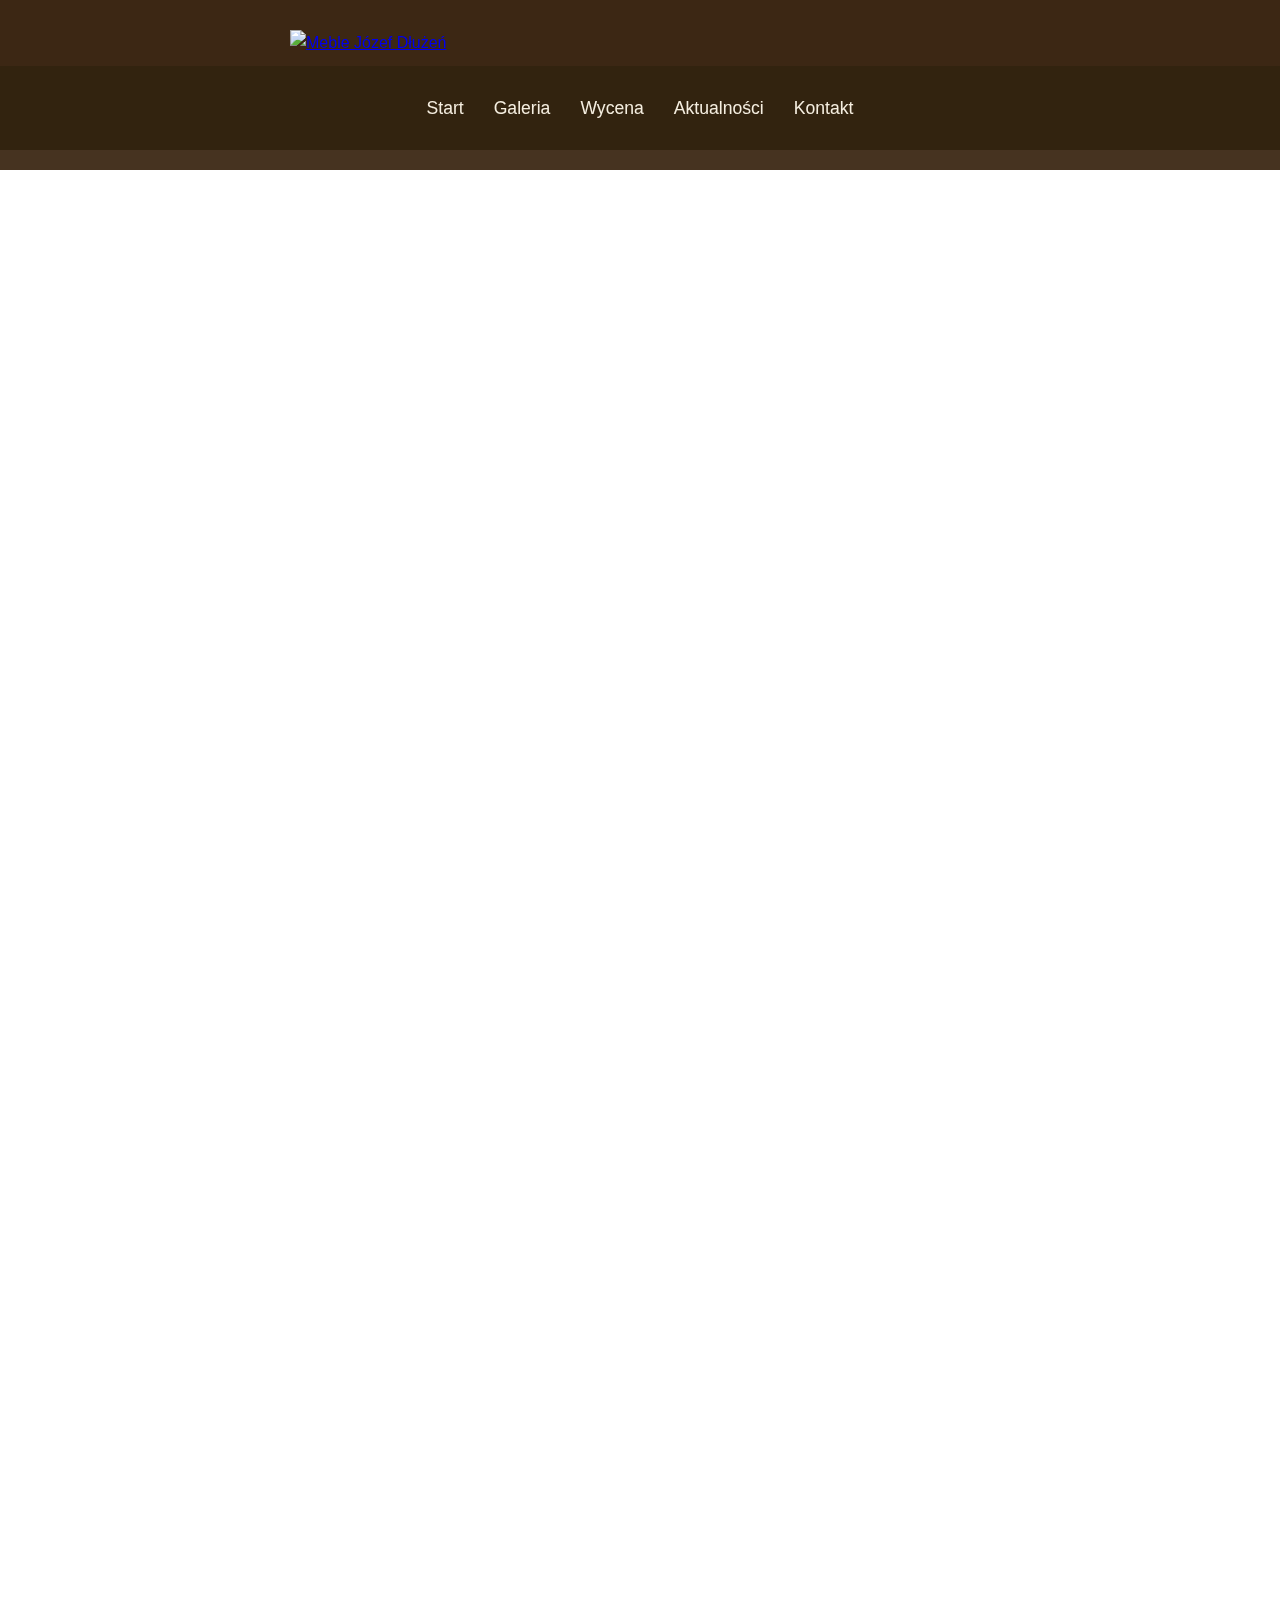
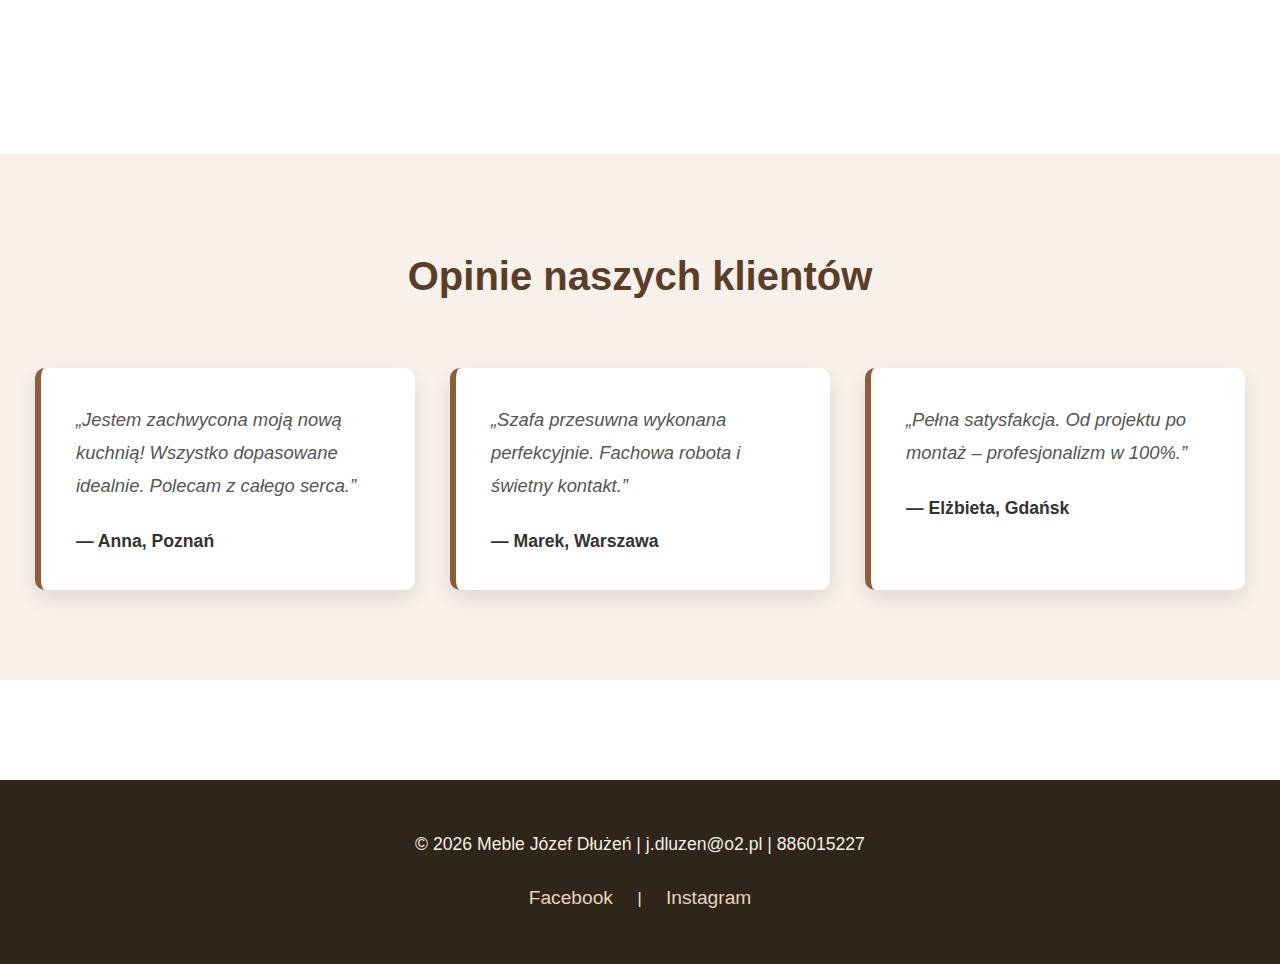
==== commit 6036be8b: "asdasdasd" ====
--- a/index.html
+++ b/index.html
@@ -11,9 +11,11 @@
   <header class="main-header">
     <div class="logo-container">
       <a href="index.html" class="logo-link">
-        <img src="images/logo-transparent.png" 
-             alt="Meble Józef Dłużeń"
-             class="logo-image">
+        <img src="images/logo.png" 
+            draggable="false" 
+            oncontextmenu="return false;"
+            alt="Meble Józef Dłużeń"
+            class="logo-image">
       </a>
     </div>
     <button class="mobile-menu-toggle" aria-label="Toggle menu">☰</button>
--- a/css/style.css
+++ b/css/style.css
@@ -57,6 +57,8 @@
   justify-content: center;
   padding: 20px 5%;
   background-color: rgba(50, 35, 15, 0.95);
+  position: relative;
+  top: -20px;
 }
 
 .main-nav a {
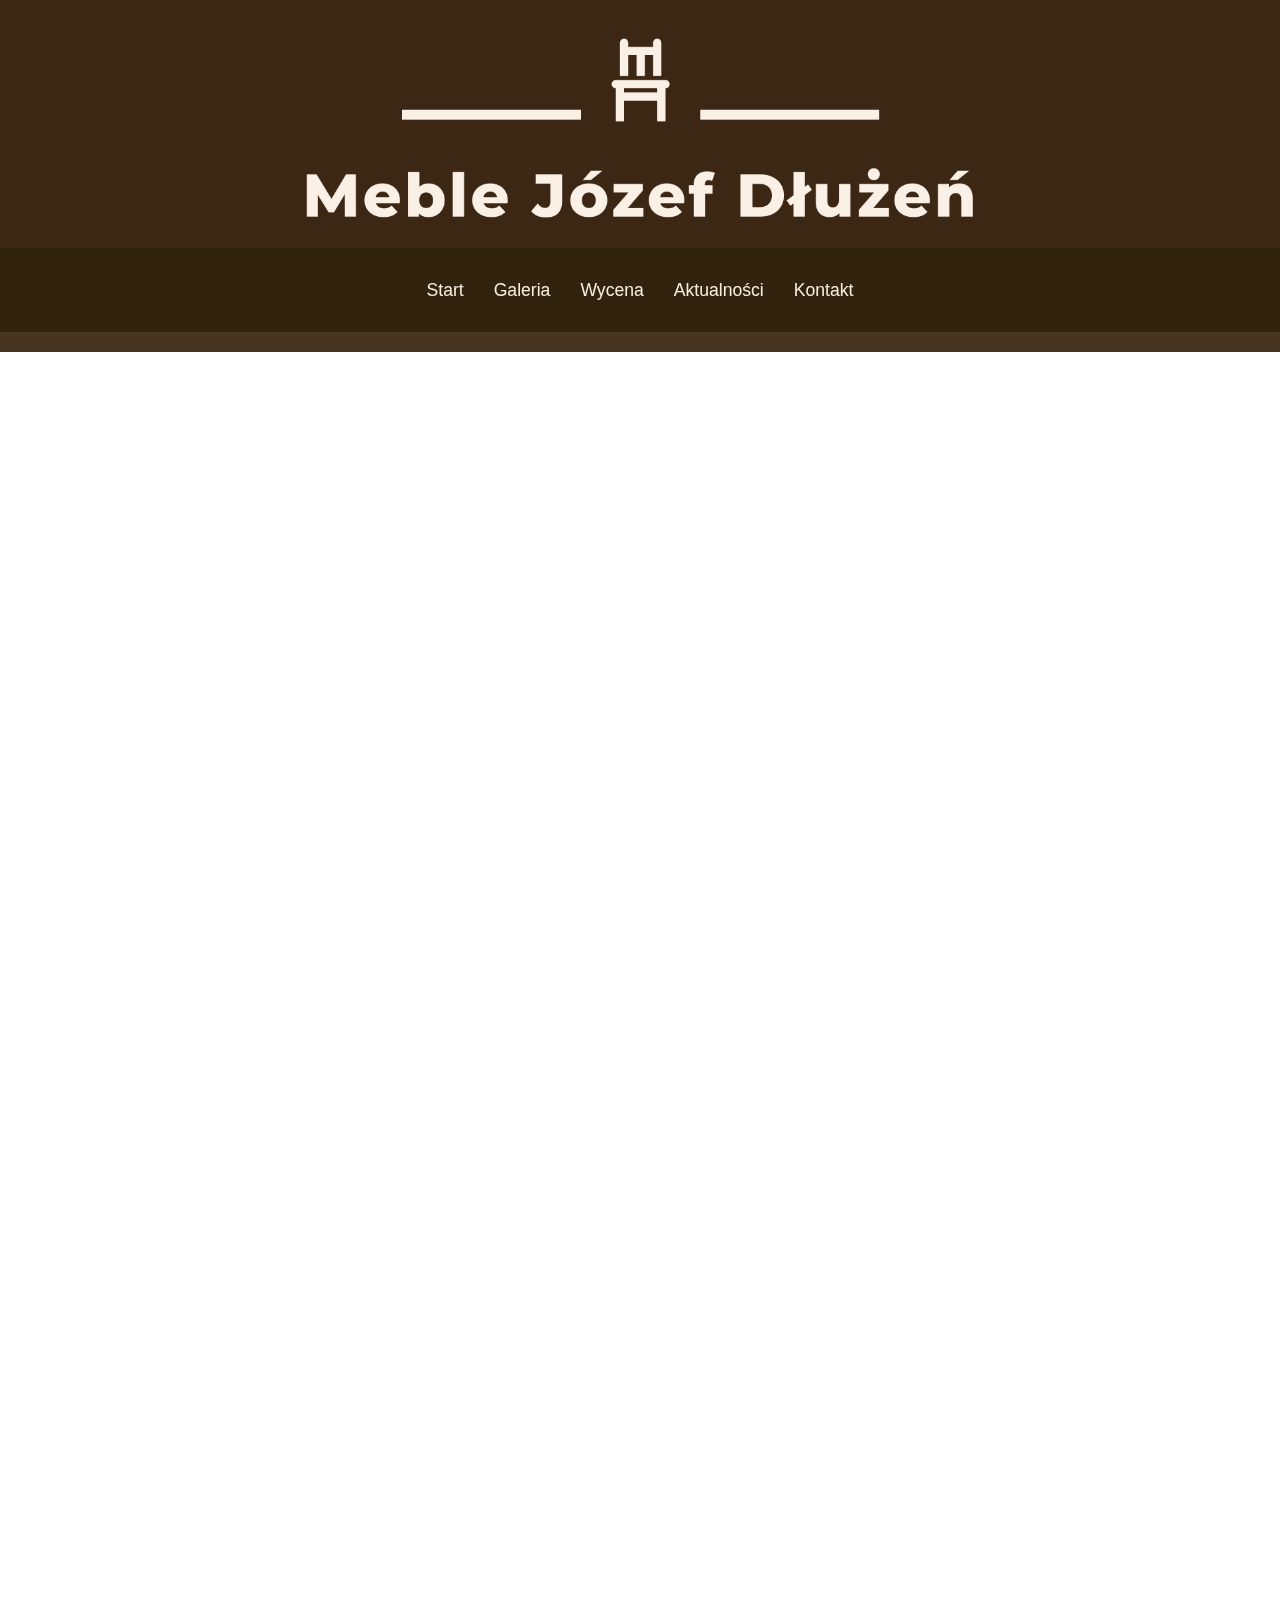
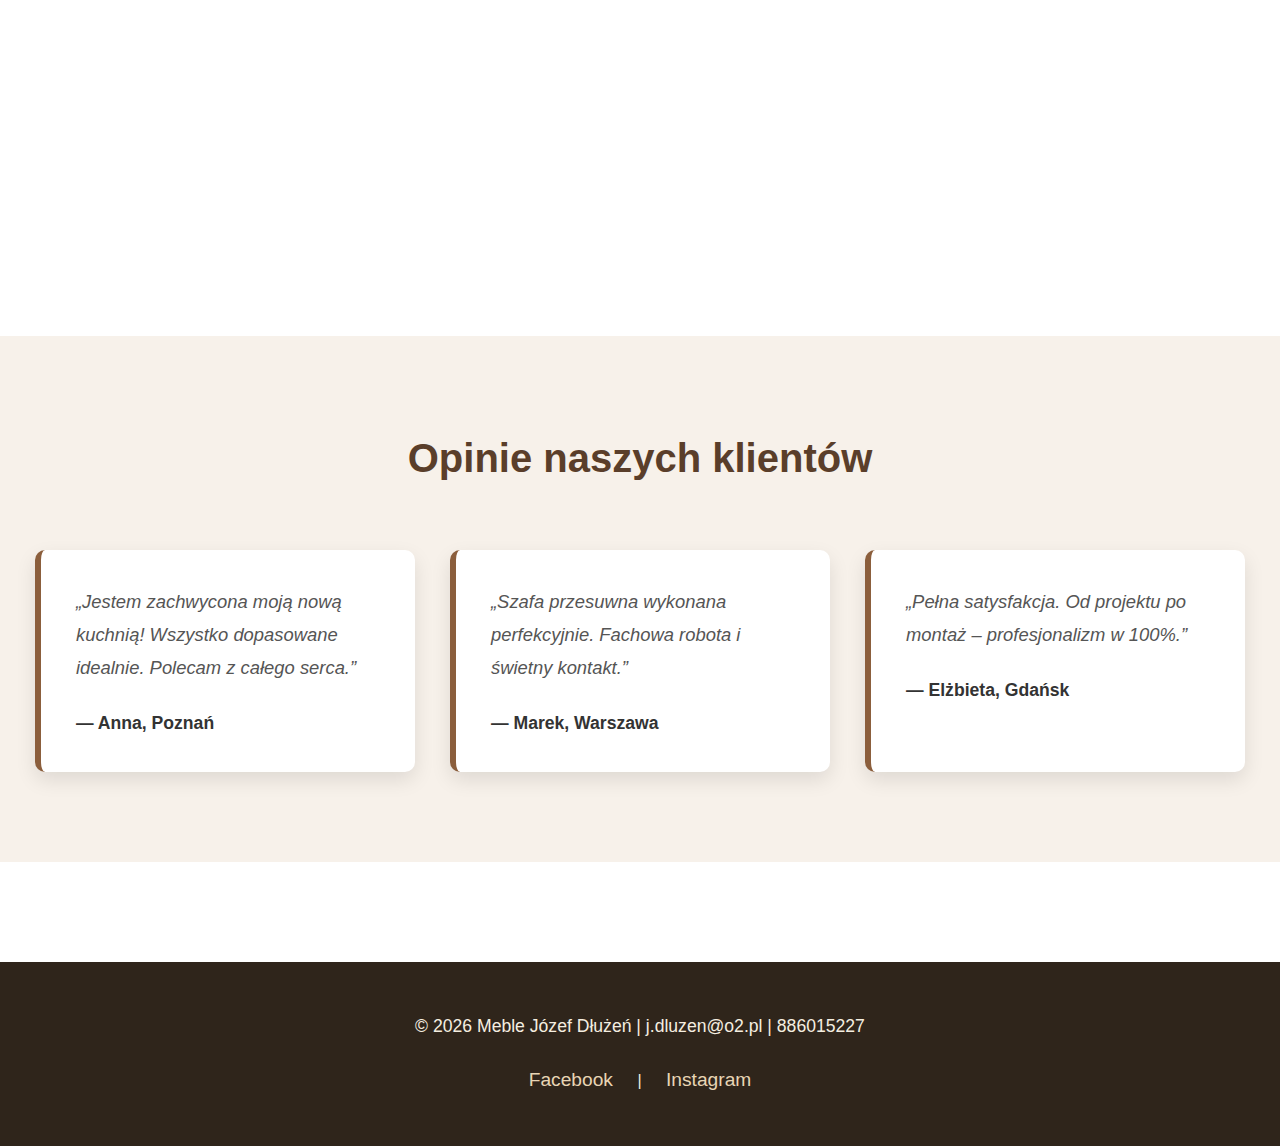
==== commit 05cd9150: "asdasdsad" ====
--- a/index.html
+++ b/index.html
@@ -11,7 +11,7 @@
   <header class="main-header">
     <div class="logo-container">
       <a href="index.html" class="logo-link">
-        <img src="images/logo.png" 
+        <img src="images/logo-transparent.png" 
             draggable="false" 
             oncontextmenu="return false;"
             alt="Meble Józef Dłużeń"
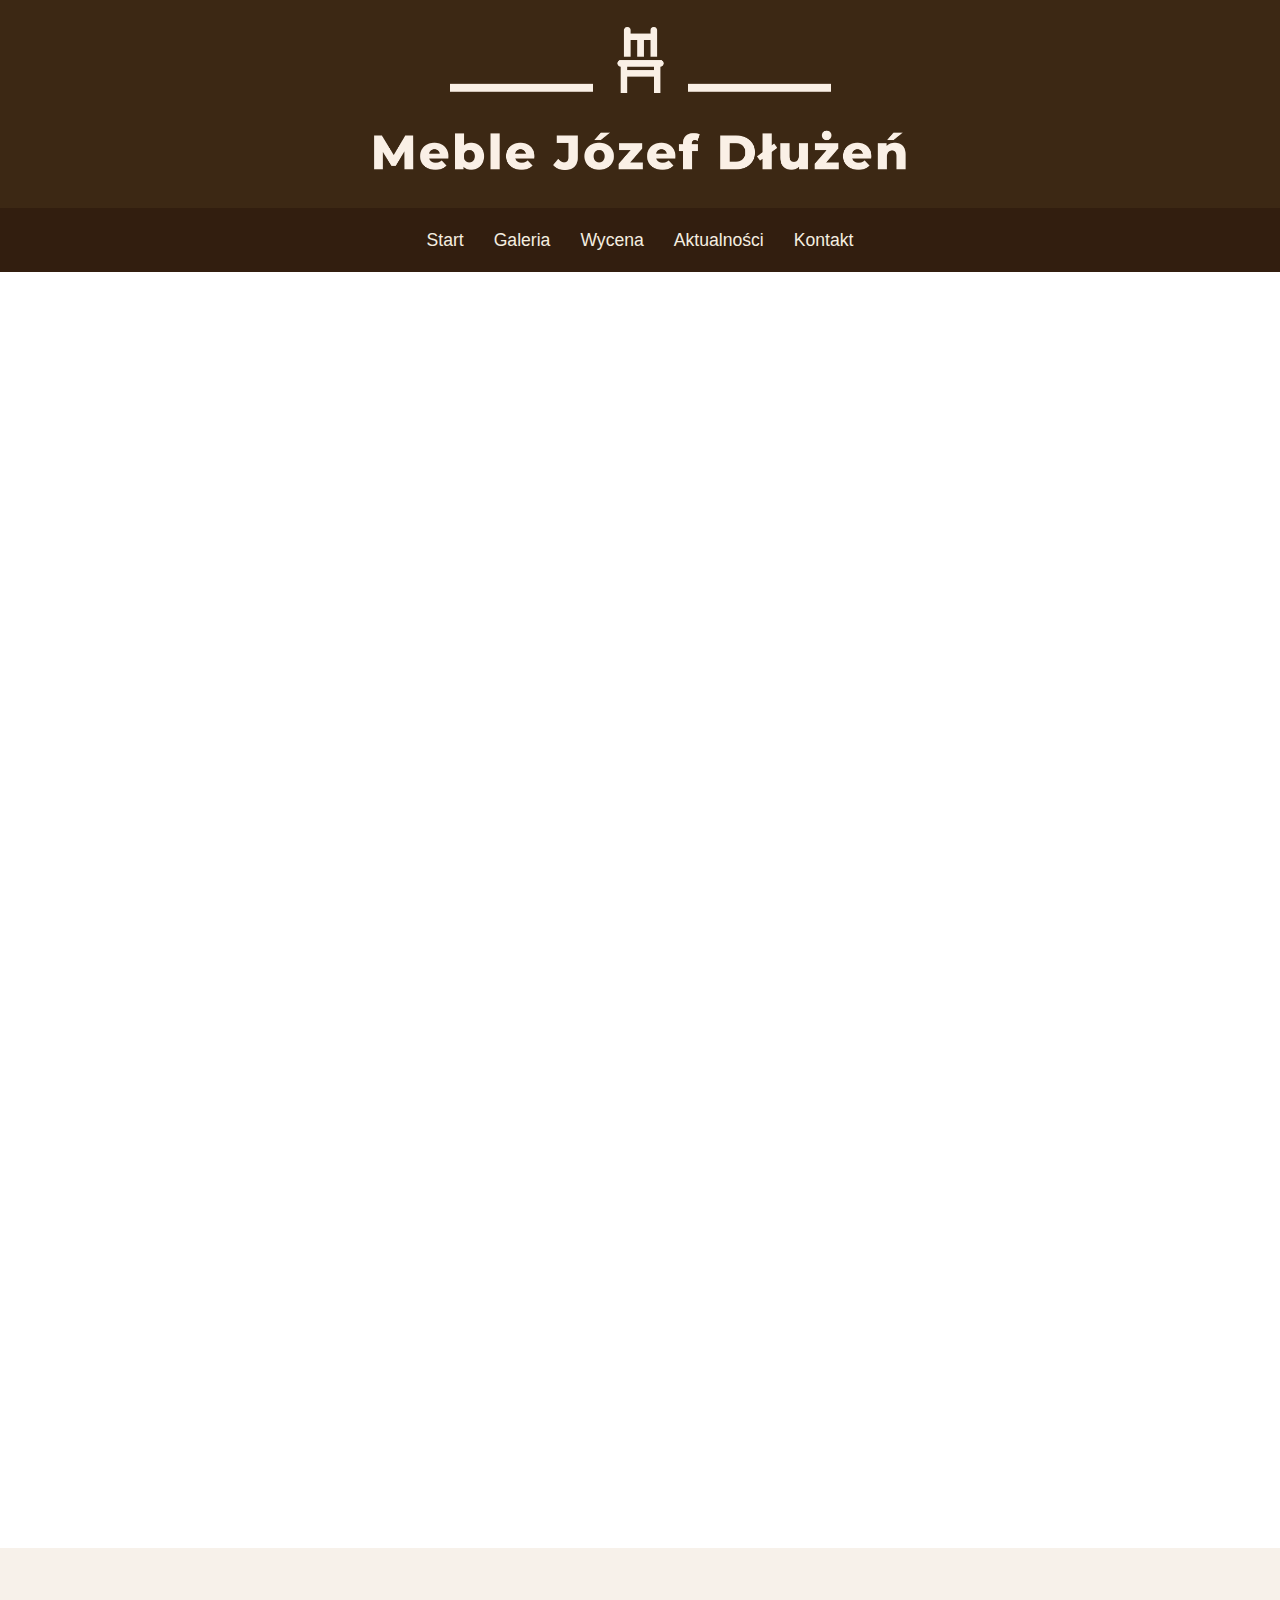
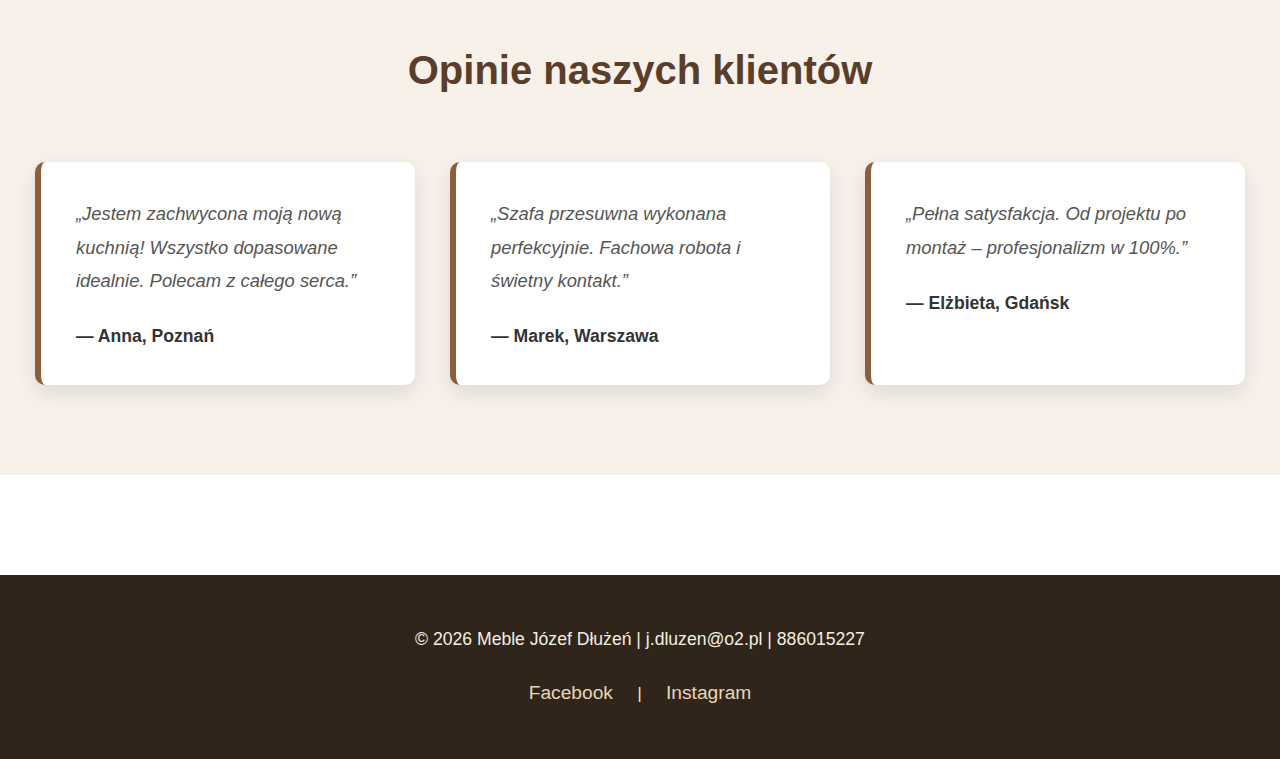
==== commit ca54ea53: "asd" ====
--- a/index.html
+++ b/index.html
@@ -41,12 +41,12 @@
   <section class="mini-gallery fade-in">
     <h2>Nasze projekty</h2>
     <div class="mini-gallery-grid">
-      <img src="images/sample1.jpg" onclick="openLightbox(this.src)" alt="Mini kuchnia" />
-      <img src="images/sample2.jpg" onclick="openLightbox(this.src)" alt="Szafa" />
-      <img src="images/sample3.jpg" onclick="openLightbox(this.src)" alt="Łazienka" />
-      <img src="images/sample4.jpg" onclick="openLightbox(this.src)" alt="Biurko" />
-	    <img src="images/sample5.jpg" onclick="openLightbox(this.src)" alt="Biurko" />
-	    <img src="images/sample6.jpg" onclick="openLightbox(this.src)" alt="Biurko" />
+      <img src="images/sample1.jpg" alt="Mini kuchnia" />
+      <img src="images/sample2.jpg" alt="Szafa" />
+      <img src="images/sample3.jpg" alt="Łazienka" />
+      <img src="images/sample4.jpg" alt="Biurko" />
+	    <img src="images/sample5.jpg" alt="Biurko" />
+	    <img src="images/sample6.jpg" alt="Biurko" />
     </div>
   </section>
 <section class="testimonials">
--- a/css/style.css
+++ b/css/style.css
@@ -5,45 +5,61 @@
   box-sizing: border-box;
   outline: none; /* Removes red outlines */
 }
-
+body, html {
+  margin: 0;
+  padding: 0;
+}
 body {
   font-family: 'Segoe UI', Tahoma, Geneva, Verdana, sans-serif;
   background: url('../images/tlo-drewno.jpg') no-repeat center center fixed;
   background-size: cover;
   color: #3b2c1a;
   line-height: 1.6;
-}
-
+  overflow-x: hidden;
+}
+/* ==== Image not select === */
+img {
+  user-select: none;
+  -webkit-user-drag: none;
+  -webkit-touch-callout: none;
+}
+
+img::selection {
+  background: none;
+}
 /* ===== MAIN HEADER WITH 2X LARGER CENTERED LOGO ===== */
 .main-header {
-  background-color: rgba(60, 40, 20, 0.95);
+  background-color: rgba(60, 40, 20, 1);
   position: sticky;
   top: 0;
   z-index: 1000;
   display: flex;
   flex-direction: column;
-  align-items: center; /* This centers everything */
+  align-items: center;
+  margin: 0;
+  padding: 0;
 }
 
 .logo-container {
   width: 100%;
   display: flex;
-  justify-content: center; /* Center horizontally */
-  padding: 30px 0;
-  background-color: rgba(60, 40, 20, 0.98);
+  justify-content: center;
+  padding: 20px 0;
+  margin: 0;
+  background-color: rgba(60, 40, 20, 1); /* solid brown */
 }
 
 .logo-link {
   display: block;
-  width: min(700px, 90vw); /* Much wider */
+  width: min(600px, 100%);
 }
 
 .logo-image {
   width: 100%;
   height: auto;
-  max-height: 200px; /* Taller */
+  max-height: 160px; /* Mniejsze logo */
   object-fit: contain;
-  margin: 0 auto; /* Extra centering */
+  margin: 0 auto;
 }
 
 .logo-link:hover .logo-image {
@@ -55,10 +71,12 @@
   width: 100%;
   display: flex;
   justify-content: center;
-  padding: 20px 5%;
-  background-color: rgba(50, 35, 15, 0.95);
+  padding: 10px 5%;
+  margin: 0;
+  background-color: rgba(50, 30, 15, 1); /* darker brown */
   position: relative;
-  top: -20px;
+  top: 0;
+  z-index: 9999;
 }
 
 .main-nav a {
@@ -168,19 +186,18 @@
 
 .mini-gallery-grid {
   display: grid;
-  grid-template-columns: repeat(auto-fit, minmax(320px, 1fr));
-  gap: 30px;
+  grid-template-columns: repeat(auto-fit, minmax(150px, 1fr));
+  gap: 1rem;
+  padding: 1rem;
+  overflow-x: hidden;
 }
 
 .mini-gallery-grid img {
   width: 100%;
-  height: 280px;
+  height: auto;
   object-fit: cover;
-  border-radius: 10px;
-  cursor: pointer;
-  transition: all 0.4s ease;
-  box-shadow: 0 5px 15px rgba(0,0,0,0.2);
-  -webkit-tap-highlight-color: transparent;
+  max-width: 100%;
+  touch-action: manipulation;
 }
 
 .mini-gallery-grid img:hover {
@@ -578,61 +595,33 @@
   }
 }
 
-/* ===== MOBILE STYLES ===== */
+/* ===== TABLET & MOBILE STYLES ===== */
 @media (max-width: 768px) {
   .logo-link {
-    width: min(600px, 90vw); /* Bigger than before */
-  }
-  
+    width: min(600px, 90vw);
+  }
+
   .logo-image {
-    max-height: 180px; /* Taller mobile logo */
-  }
-}
-
-@media (max-width: 480px) {
-  .logo-link {
-    width: min(500px, 90vw); /* Very large on small phones */
-  }
-  
-  .logo-image {
-    max-height: 160px;
-  }
-  
-  .hero-text h1 {
-    font-size: 2.8rem;
-  }
-  
-  .hero-text p {
-    font-size: 1.3rem;
-  }
-}
-
-@media (max-width: 768px) {
+    max-height: 180px;
+  }
+
   .logo-container {
     padding: 25px 0;
   }
-  
-  .logo-link {
-    width: min(500px, 85vw); /* Bigger on mobile */
-  }
-  
-  .logo-image {
-    max-height: 160px; /* Increased mobile size */
-  }
-  
+
   .main-header {
     flex-direction: row;
     flex-wrap: wrap;
     padding: 0;
   }
-  
+
   .mobile-menu-toggle {
     display: block;
     position: absolute;
     right: 20px;
     top: 20px;
   }
-  
+
   .main-nav {
     flex-direction: column;
     align-items: center;
@@ -643,18 +632,18 @@
     background: rgba(60, 40, 20, 0.98);
     transition: left 0.3s ease;
   }
-  
+
   .main-nav.active {
     left: 0;
   }
-  
+
   .main-nav a {
     padding: 16px;
     margin: 10px 0;
     text-align: center;
     font-size: 1.2rem;
   }
-  
+
   .nav-overlay {
     display: none;
     position: fixed;
@@ -665,28 +654,32 @@
     background: rgba(0,0,0,0.5);
     z-index: 999;
   }
-  
+
+  .nav-overlay.active {
+    z-index: 9000;
+  }
+
   body.menu-open {
     overflow: hidden;
   }
-  
+
   body.menu-open .nav-overlay {
     display: block;
   }
-  
+
   .hero {
     padding: 100px 20px;
     min-height: 70vh;
   }
-  
+
   .hero-text h1 {
     font-size: 2.5rem;
   }
-  
+
   .hero-text p {
     font-size: 1.2rem;
   }
-  
+
   .calculator,
   .contact,
   .testimonials {
@@ -698,38 +691,44 @@
   .logo-link {
     width: min(400px, 90vw);
   }
-  
+
   .logo-image {
     max-height: 150px;
   }
-  
+
   .hero-text h1 {
     font-size: 2.2rem;
   }
-  
+
+  .hero-text p {
+    font-size: 1.1rem;
+  }
+
   .hero-text .btn {
     padding: 14px 30px;
     font-size: 1.1rem;
   }
-  
+
   .main-footer p {
     font-size: 1rem;
   }
-  
+
   .call-btn {
     width: 100%;
     max-width: none;
     font-size: 1.1rem;
   }
 }
-/* Prevent unwanted borders */
+
+/* ===== GLOBAL FIXES ===== */
+
+/* Zapobiegaj obramowaniom po kliknięciu */
 a, img, button, input, textarea {
   border: 0 !important;
   outline: none !important;
 }
 
-
-/* Form-specific validation styling */
+/* Walidacja formularza */
 .contact input:invalid,
 .contact textarea:invalid {
   border: 1px solid red !important;
